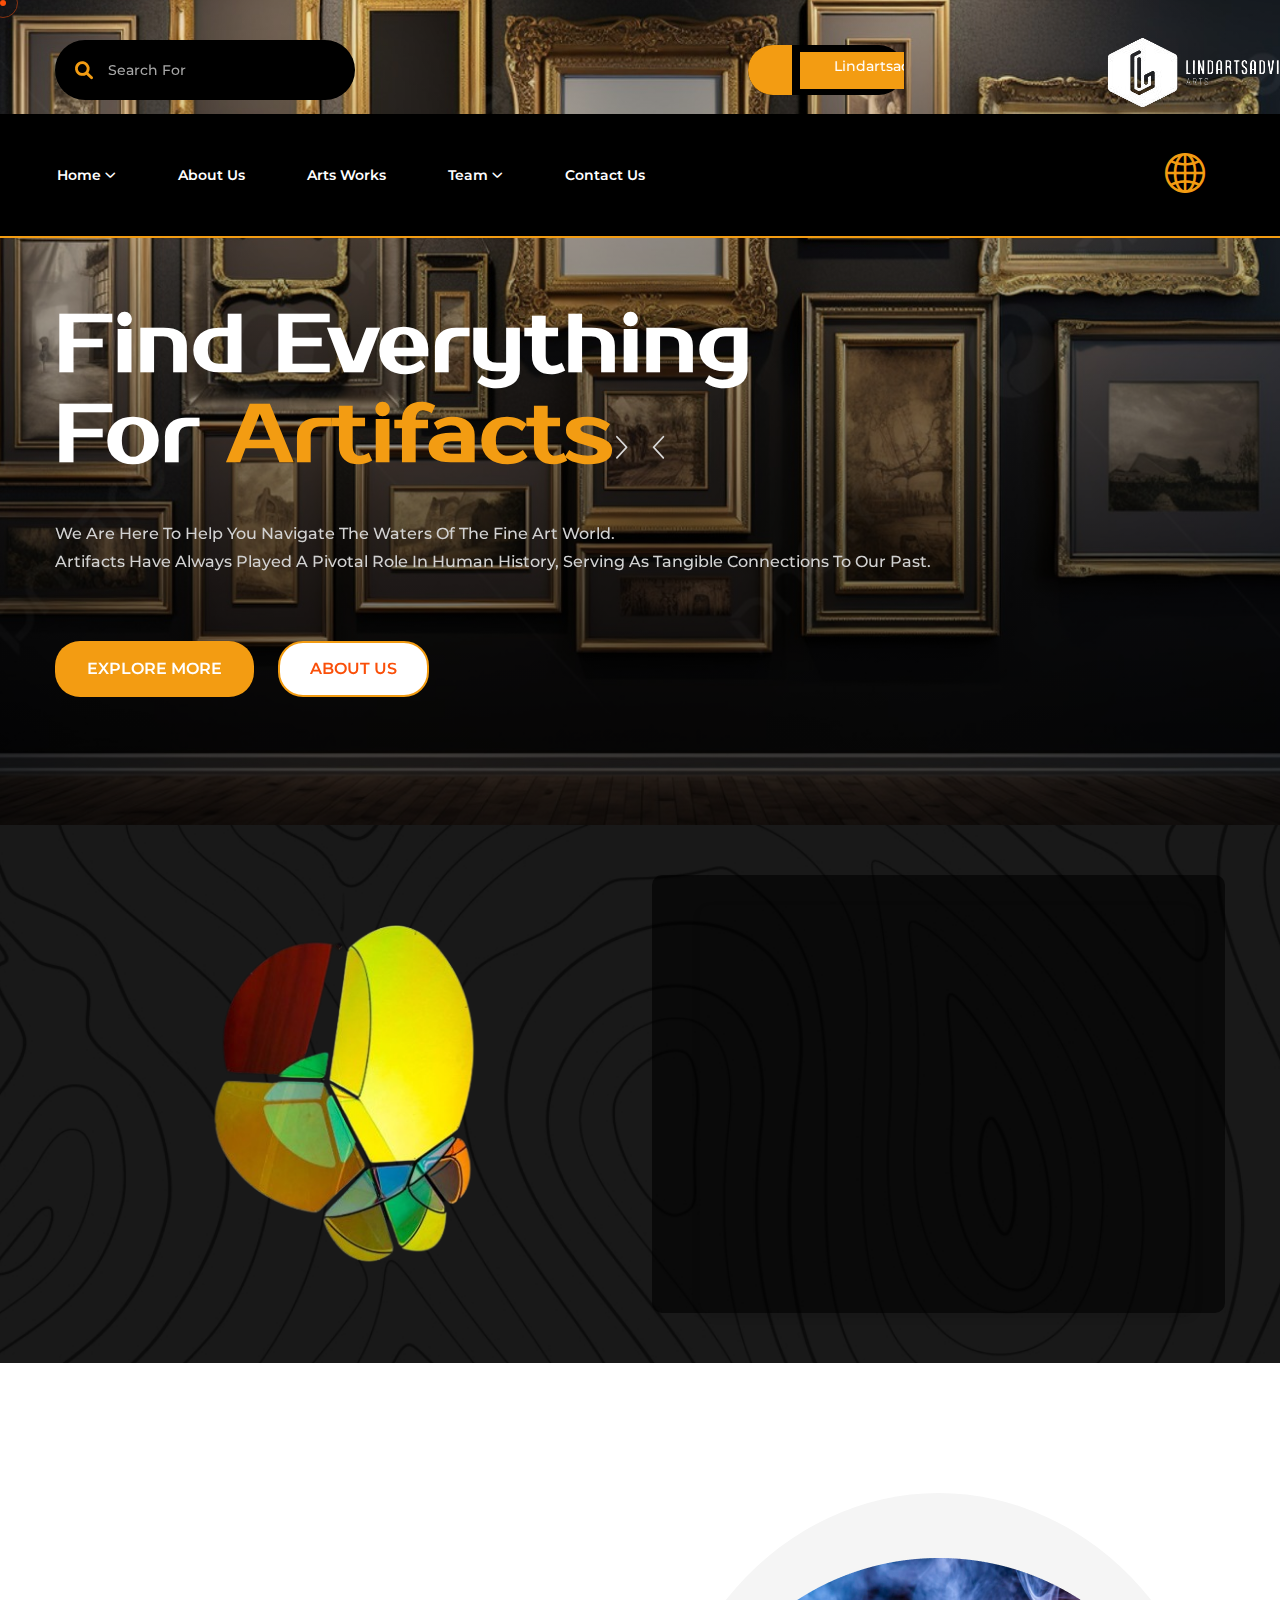
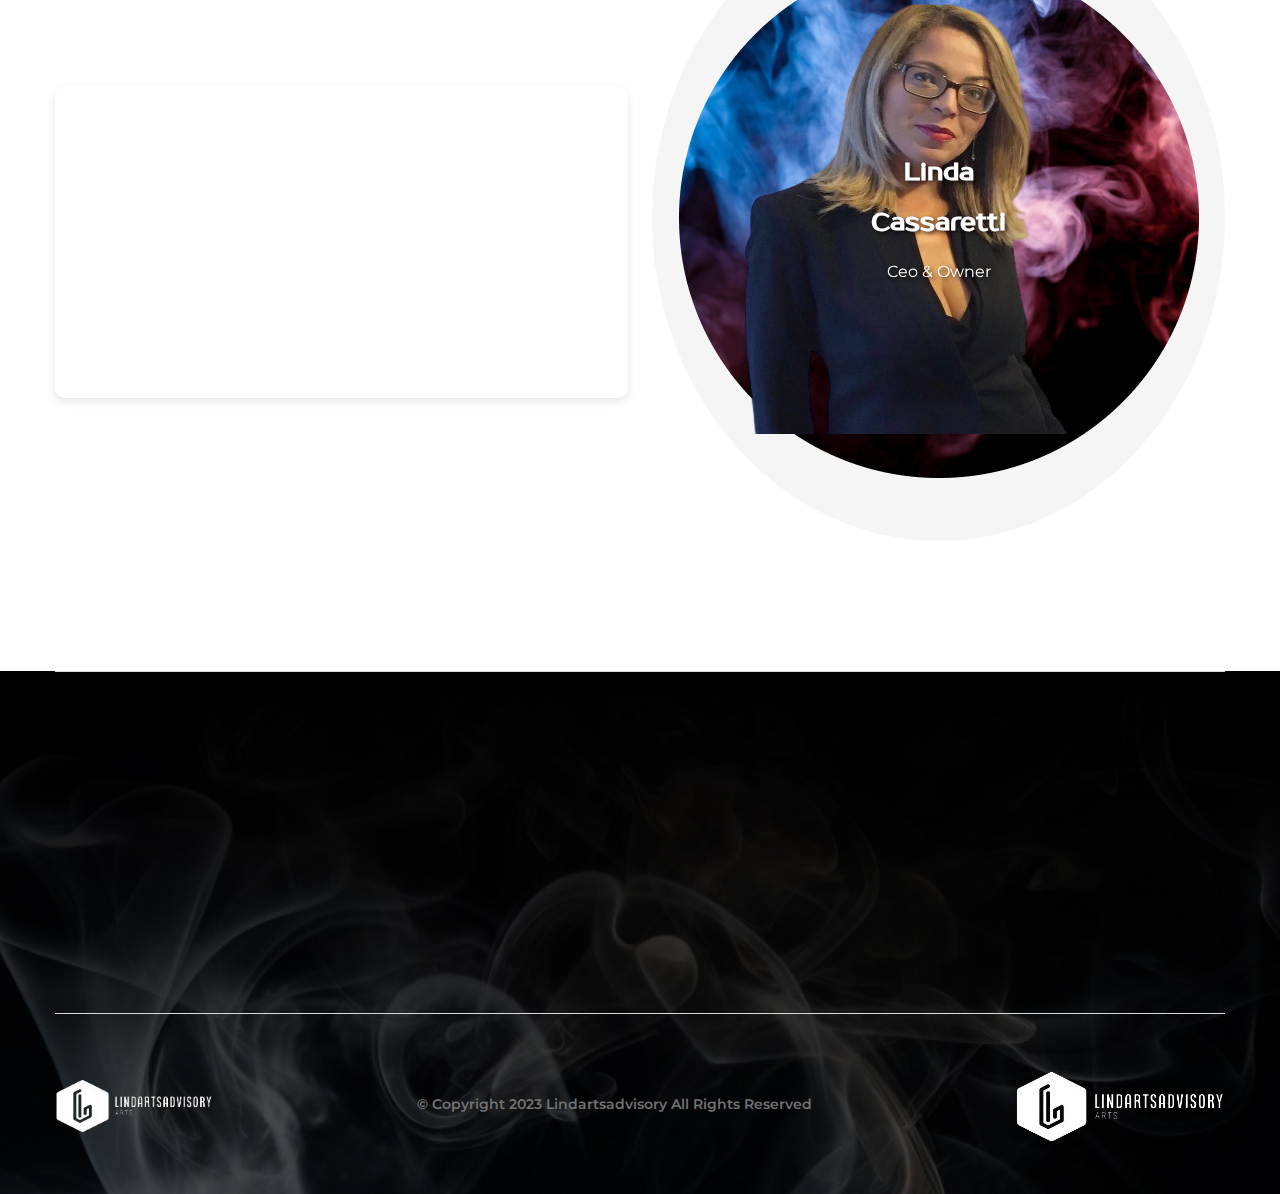
==== Aboutus.html @ 3177c92f "lexywebsite" ====
<!DOCTYPE html>
<html lang="en" data-theme="light">

<head>
    <meta charset="UTF-8">
    <meta http-equiv="X-UA-Compatible" content="IE=edge">
    <meta name="viewport" content="width=device-width, initial-scale=1.0">
    <title>Lindartsadvisory</title>
    <!-- Favicon img -->
    <link rel="shortcut icon" href="assets/images/logo/logome.png">
    <!-- Bootstarp min css -->
    <link rel="stylesheet" href="assets/css/bootstrap.min.css">
    <!-- All min css -->
    <link rel="stylesheet" href="assets/css/all.min.css">
    <!-- Swiper bundle min css -->
    <link rel="stylesheet" href="assets/css/swiper-bundle.min.css">
    <!-- Magnigic popup css -->
    <link rel="stylesheet" href="assets/css/magnific-popup.css">
    <!-- Animate css -->
    <link rel="stylesheet" href="assets/css/animate.css">
    <!-- Nice select css -->
    <link rel="stylesheet" href="assets/css/nice-select.css">
    <!-- Style css -->
    <link rel="stylesheet" href="assets/css/style.css">
    <link rel="stylesheet" href="styling.css">
    <link href="https://cdn.jsdelivr.net/npm/bootstrap-icons/font/bootstrap-icons.css" rel="stylesheet">
</head>

<body>
    <!-- Header area start here -->
    <div class="top__header black-area pt-30 pb-30">
        <div class="container">
            <div class="top__wrapper">
                <!-- <a href="index.html" class="main__logo">
                    <img src="assets/images/logo/logome.png" alt="logo__image">
                </a> -->
                <div class="search__wrp">
                    <input placeholder="Search for" aria-label="Search">
                    <button><i class="fa-solid fa-search" style="color: #f39c12;;"></i></button>
                </div>
                <div class="account__wrap">
                    <div class="account d-flex align-items-center">
                        <div class="user__icon" style="background-color: #f39c12;;" >
                            <!-- <a href="#0">
                                <i class="fa-regular fa-useStr"></i>
                            </a> -->
                        </div>
                        <a href="#0" class="acc__cont" style="background-color: #f39c12;;">
                            <span class="text-white">
                                <marquee behavior="" direction="left">
                                Lindartsadvisory
                            </marquee>
                            </span>
                        </a>
                    </div>
                    <div class="cart d-flex align-items-center">
                        <!-- <span class="cart__icon">
                            <i class="fa-regular fa-cart-shopping"></i>
                        </span>
                        <a href="#0" class="c__one">
                            <span class="text-white">
                                $0.00
                            </span>
                        </a>
                        <span class="one text-white">
                            0
                        </span> -->
                    </div>
                    <div class="flag__wrap">
                        <img src="assets/images/logo/logome.png" alt="">
                    </div>
                </div>
            </div>
        </div>
    </div>
    <header class="header-section black-area">
        <div class="container">
            <div class="header-wrapper">
                <div class="header-bar light-bar d-lg-none">
                    <span></span>
                    <span></span>
                    <span></span>
                </div>
                <ul class="main-menu">
                    <li>
                        <a href="index.html">Home <i class="fa-regular fa-angle-down"></i></a>
                        <!-- <ul class="sub-menu">
                            <li class="subtwohober">
                                <a href="index.html">
                                    Home One
                                </a>
                            </li>
                            <li class="subtwohober">
                                <a href="index-light.html">
                                    Home One Light
                                </a>
                            </li>
                            <li class="subtwohober">
                                <a href="index-2.html">
                                    Home Two
                                </a>
                            </li>
                            <li class="subtwohober">
                                <a href="index-2-light.html">
                                    Home Two Light
                                </a>
                            </li>
                        </ul> -->
                    </li>
                    <li>
                        <a href="Aboutus.html">About Us</a>
                    </li>
                    <li>
                        <a href="Artworks.html">Arts works</a>
                        <!-- <ul class="sub-menu">
                            <li class="subtwohober">
                                <a href="shop.html">s
                                    Shop Leftbar
                                </a>
                            </li>
                            <li class="subtwohober">
                                <a href="shop-2.html">
                                    Shop Rightbar
                                </a>
                            </li>
                            <li class="subtwohober">
                                <a href="shop-single.html">
                                    Shop Single
                                </a>
                            </li>
                            <li class="subtwohober">
                                <a href="cart.html">
                                    Cart Page
                                </a>
                            </li>
                            <li class="subtwohober">
                                <a href="checkout.html">
                                    Checkout Page
                                </a>
                            </li>
                            <li class="subtwohober">
                                <a href="register.html">
                                    Register
                                </a>
                            </li>
                            <li class="subtwohober">
                                <a href="login.html">
                                    Login
                                </a>
                            </li>
                            <li class="subtwohober">
                                <a href="error.html">
                                    404 Error
                                </a>
                            </li>
                        </ul> -->
                    </li>
                    <li>
                        <a href="Team.html">Team <i class="fa-regular fa-angle-down"></i></a>
                        <!-- <ul class="sub-menu">
                            <li class="subtwohober">
                                <a href="blog.html">
                                    Blog Stander
                                </a>
                            </li>
                            <li class="subtwohober">
                                <a href="blog-grid.html">
                                    Blog Grid
                                </a>
                            </li>
                            <li class="subtwohober">
                                <a href="blog-list.html">
                                    Blog List
                                </a>
                            </li>
                            <li class="subtwohober">
                                <a href="blog-single.html">
                                    Blog Single
                                </a>
                            </li>
                        </ul> -->
                    </li>
                    <li>
                        <a href="contact.html">Contact Us</a>
                    </li>
                </ul>
                <div class="shipping__item d-none d-sm-flex align-items-center">
                    <div class="menu__right d-flex align-items-center">
                        <div class="thumb">
                            <i class="bi bi-globe2"></i>
                        </div>
                        <div class="content">
                            <!-- <p class="text-white">
                                Picking up?
                            </p> -->
                            <div class="items ns-head">
                                <!-- <select class="form__select p-0">
                                    <option value="1">
                                        Select Store
                                    </option>
                                    <option value="2">
                                        Store One
                                    </option>
                                    <option value="3">
                                        Store Two
                                    </option>
                                    <option value="4">
                                        Store Three
                                    </option>
                                </select> -->
                            </div>
                        </div>
                    </div>
                    <!-- <div class="menu__right d-flex align-items-center">
                        <div class="thumb">
                            <img src="assets/images/flag/shipping.png" alt="image">
                        </div>
                        <div class="content">
                            <p>
                                Free Shipping <br> on order <strong>over $100</strong>
                            </p>
                        </div>
                    </div>
                </div> -->
            </div>
        </div>
    </header>
    <!-- Header area end here -->

    <!-- Preloader area start -->
    <div class="loading">
        <span class="text-capitalize">L</span>
        <span>o</span>
        <span>a</span>
        <span>d</span>
        <span>i</span>
        <span>n</span>
        <span>g</span>
    </div>

    <div id="preloader">
    </div>
    <!-- Preloader area end -->

    <!-- Mouse cursor area start here -->
    <div class="mouse-cursor cursor-outer"></div>
    <div class="mouse-cursor cursor-inner"></div>
    <!-- Mouse cursor area end here -->

    <main>

        <!-- Banner area start here -->
        <section class="banner-two banner-two-light black-area">
            <div class="banner-two__shape-left d-none d-lg-block wow bounceInLeft" data-wow-duration="1s"
                data-wow-delay=".5s">
                <img src="" alt="shape">
            </div>
            <div class="banner-two__shape-right d-none d-lg-block wow bounceInRight" data-wow-duration="1s"
                data-wow-delay=".1s">
                <img class="sway_Y__animation " src="" alt="shape">
            </div>
            <div class="swiper banner-two__slider">
                <div class="swiper-wrapper">
                    <div class="swiper-slide">
                        <div class="slide-bg" data-background="assets/images/banner/lexy3.jpg"></div>
                        <div class="container">
                            <div class="banner-two__content">
                                <h1 data-animation="fadeInUp" data-delay="1.3s">Find everything <br>
                                    for <span class="primary-color" style="color: #f39c12;;">Artifacts</span></h1>
                                <p class="mt-40" data-animation="fadeInUp" data-delay="1.5s">We are here to help you navigate the waters of the fine art world. <br> Artifacts have always played a pivotal role in human history, serving as tangible connections to our past.</p>
                                <div class="banner-two__info mt-30" data-animation="fadeInUp" data-delay="1.7s">
                                    <!-- <span class="mb-10">Starting Price</span>
                                    <h3>$99.00</h3> -->
                                </div>
                                <div class="btn-wrp mt-65">
                                    <a href="index.html" class="btn-one" data-animation="fadeInUp"
                                        data-delay="1.8s" style="background-color: #f39c12;;"><span>Explore more</span></a>
                                    <a class="btn-one-light ml-20" href="Aboutus.html" data-animation="fadeInUp"
                                        data-delay="1.9s"><span>About us</span></a>
                                </div>
                            </div>
                        </div>
                    </div>
                    <div class="swiper-slide">
                        <div class="slide-bg" data-background="assets/images/banner/lexy6.jpg"></div>
                        <div class="container">
                            <div class="banner-two__content">
                                <h1 data-animation="fadeInUp" data-delay="1.3s">Find everything <br>
                                    for <span class="primary-color" style="color: #f39c12;;">Artifacts</span></h1>
                                <p class="mt-40" data-animation="fadeInUp" data-delay="1.5s">At Artifacts Arts Advisory, we believe that every artifact has a story to tell. Whether it’s a shard of pottery from a long-lost civilization,  <br> a piece of intricate jewelry from a royal dynasty, or a weathered manuscript from a bygone era, each item is a testament to human ingenuity and creativity.</p>
                                <div class="banner-two__info mt-30" data-animation="fadeInUp" data-delay="1.7s">
                                    <!-- <span class="mb-10">Starting Price</span>
                                    <h3>$99.00</h3> -->
                                </div>
                                <div class="btn-wrp mt-65">
                                    <a href="index.html" class="btn-one" data-animation="fadeInUp"
                                        data-delay="1.8s" style="background-color: #f39c12;;"><span>Explore more</span></a>
                                    <a class="btn-one-light ml-20" href="Aboutus.html" data-animation="fadeInUp"
                                        data-delay="1.9s"><span>About us</span></a>
                                </div>
                            </div>
                        </div>
                    </div>
                    <div class="swiper-slide">
                        <div class="slide-bg" data-background="assets/images/banner/lexy4.jpg"></div>
                        <div class="container">
                            <div class="banner-two__content">
                                <h1 data-animation="fadeInUp" data-delay="1.3s">Find everything <br>
                                    for <span class="primary-color" style="color: #f39c12;;">Artifacts</span></h1>
                                <p class="mt-40" data-animation="fadeInUp" data-delay="1.5s">Artifacts Arts Advisory invites you to join us on a journey through time. Whether you’re a seasoned collector, an academic,<br> or simply someone with a passion for history, we offer a unique opportunity to explore the rich tapestry of human heritage.</p>
                                <div class="banner-two__info mt-30" data-animation="fadeInUp" data-delay="1.7s">
                                    <!-- <span class="mb-10">Starting Price</span>
                                    <h3>$99.00</h3> -->
                                </div>
                                <div class="btn-wrp mt-65">
                                    <a href="index.html" class="btn-one" data-animation="fadeInUp"
                                        data-delay="1.8s" style="background-color: #f39c12;;"><span>Explore more</span></a>
                                    <a class="btn-one-light ml-20" href="Aboutus.html" data-animation="fadeInUp"
                                        data-delay="1.9s"><span>About us</span></a>
                                </div>
                            </div>
                        </div>
                    </div>
                </div>
            </div>
            <div class="banner-two__arry-btn">
                <button class="arry-prev mb-15 banner-two__arry-prev"><i
                        class="fa-light text-white fa-chevron-left"></i></button>
                <button class="arry-next active banner-two__arry-next"><i
                        class="fa-light text-white fa-chevron-right"></i></button>
            </div>
        </section>

        <!-- Discount area start here -->
        <section class="discount-area bg-image black-area" data-background="assets/images/bg/discount-bg2.jpg">
            <div class="container">
                <div class="row align-items-center">
                    <div class="col-lg-6">
                        <div class="image mb-5 mb-lg-0"><img src="assets/images/discount/discountimage1.png"
                                alt="image"></div>
                    </div>
                    <div class="col-lg-6">
                        <div class="discount__item ps-0 pb-5 pb-lg-0 ps-lg-5">
                            <div class="section-header">
                                <div class="section-title-icon wow fadeInUp" data-wow-delay=".1s">
                                    <!-- <i class="bi bi-asterisk"></i> -->
                                    <h2 class="text-white">About us</h2>
                                </div>
                                <p class="mt-30 mb-55 wow fadeInUp text-white lightPara-color" data-wow-delay=".2s">Linda Arts Advisory stands at the forefront of artifact preservation and art consultancy, offering a window into the rich tapestry of human history. Through dedication to authenticity, education, and community engagement,
                                    <br>
                                    we ensure that the stories encapsulated in artifacts continue to inspire and educate. Engaging with Linda Arts Advisory means embarking on a journey through time.
                                </p>
                                <!-- <a class="btn-one wow fadeInUp" data-wow-delay=".3s" href="shop.html"><span>Shop
                                        Now</span></a> -->
                                <a class="off-btn wow fadeInUp text-white" data-wow-delay=".4s" href="Aboutus.html">GET <span
                                        class="primary-color" style="color: #f39c12;">Familiar
                                        With</span> Lindartsadvisory</a>
                            </div>
                        </div>
                    </div>
                </div>
            </div>
        </section>
        <!-- Discount area end here -->

        <!-- Get now area start here -->
        <section class="get-now-area pt-130 pb-130">
            <div class="container">
                <div class="row align-items-center">
                    <div class="col-xl-6">
                        <!-- <h4 class="mb-30 wow fadeInUp" data-wow-delay=".1s"><img src="assets/images/icon/fire.svg"
                                alt="icon">
                            GET <span class="primary-color">25% OFF</span> NOW</h4> -->
                        <div class="section-header d-flex align-items-center wow fadeInUp" data-wow-delay=".2s">
                            <i class="bi bi-asterisk"></i>
                            <h2>Meet the team</h2>
                        </div>
                        <div class="get-now__content">
                            <div class="get-info py-4 wow fadeInUp" data-wow-delay=".2s">
                                <!-- <del>$99.00</del> <span>$49.00</span> -->
                            </div>
                            <p class="fw-600 wow fadeInUp" data-wow-delay=".3s">Lindartsadvisory provides expert guidance on acquiring and managing collections of artifacts. They help collectors build meaningful collections that reflect their interests and passions while ensuring that each piece is authentic and well-preserved.</p>
                            <ul class="pt-30 pb-30 bor-bottom wow fadeInUp" data-wow-delay=".3s">
                                <!-- <li>100% Natural</li>
                                <li>Coupon $61.99, Code: W2</li>
                                <li>30 Day Refund</li> -->
                            </ul>
                            <div class="time-up d-flex flex-wrap align-items-center gap-5 mt-30 wow fadeInUp"
                                data-wow-delay=".4s">
                                <div class="info">
                                    <h4>Get Familiar !</h4>
                                    <span>with us :</span>
                                </div>
                                <div class="d-flex gap-2 align-items-center">
                                    <!-- <div class="get-time">
                                        <h3 id="day">00</h3>
                                        <span>Day</span>
                                    </div>
                                    <div class="get-time">
                                        <h3 id="hour">00</h3>
                                        <span>Hr</span>
                                    </div>
                                    <div class="get-time">
                                        <h3 id="min">00</h3>
                                        <span>Min</span>
                                    </div> -->
                                    <!-- <div class="get-time">
                                        <h3 id="sec">Excellent Arts</h3>
                                        <span>Sec</span>
                                    </div> -->
                                </div>
                            </div>
                        </div>
                    </div>
                    <div class="col-xl-6">
                        <div class="get-now__image mt-5 mt-xl-0">
                            <div class="get-bg-image">
                                <img src="assets/images/shop/get-bg.png" alt="image">
                            </div>
                            <div class="swiper get__slider">
                                <div class="swiper-wrapper">
                                    <div class="swiper-slide">
                                        <div class="image">
                                            <img src="assets/images/shop/team4.png" alt="image">
                                            <div class="text-overlay">
                                                <h2 style="color: white;">Linda Cassaretti</h2>
                                                <p>Ceo & Owner</p>
                                            </div>
                                        </div>
                                    </div>
                                    <div class="swiper-slide">
                                        <div class="image">
                                            <img src="assets/images/shop/team2.png" alt="image">
                                            <div class="text-overlay">
                                                <h2 style="color: white;">Casie Lori</h2>
                                                <p>Director of Arts.</p>
                                            </div>
                                        </div>
                                    </div>
                                    <div class="swiper-slide">
                                        <div class="image">
                                            <img src="assets/images/shop/team3.png" alt="image">
                                            <div class="text-overlay">
                                                <h2 style="color: white;">WILLIAM ROBERT</h2>
                                                <p>Art Exhibition Coordinator.</p>
                                            </div>
                                        </div>
                                    </div>
                                    <!-- New Slide 1 -->
                                    <div class="swiper-slide">
                                        <div class="image">
                                            <img src="assets/images/shop/team1.png" alt="image">
                                            <div class="text-overlay">
                                                <h2 style="color: white;">Emily Johnson</h2>
                                                <p>Curator.</p>
                                            </div>
                                        </div>
                                    </div>
                                </div>
                            </div>
                        </div>
                    </div>
                    
     
                            <button class="get-now-arry get-now__arry-left">
                                <i class="fa-light fa-chevron-left"></i>
                            </button>
                            <button class="get-now-arry get-now__arry-right text-warning">
                                <i class="fa-light fa-chevron-right"></i>
                            </button>
                        </div>
                    </div>
                </div>
            </div>
        </section>
        <!-- Get now area end here -->



  
    </main>

    <!-- Footer area start here -->
    <footer class="footer-area black-area bg-image" data-background="assets/images/footer/footer-bg.jpg">
        <div class="container">
            <div class="footer__wrp pt-65 pb-65 bor-top bor-bottom">
                <div class="row g-4">
                    <div class="col-xl-3 col-lg-6 col-md-6 wow fadeInUp" data-wow-duration="1.1s" data-wow-delay=".1s">
                        <div class="footer__item">
                            <h4 class="footer-title">Lindartsadvisory</h4>
                            <ul>
                                <li><a href="index.html"><span></span>Home</a></li>
                                <li><a href="Aboutus.html"><span></span>About Us</a></li>
                                <li><a href="Artworks.html"><span></span>Art works</a></li>
                                <li><a href="Team.html"><span></span>Team</a></li>
                                <li><a href="contact.html"><span></span>Contact</a></li>
                            </ul>
                        </div>
                    </div>
                    <div class="col-xl-3 col-lg-6 col-md-6 wow fadeInUp" data-wow-duration="1.2s" data-wow-delay=".2s">
                        <div class="footer__item">
                            <h4 class="footer-title">Get to Know Us</h4>
                            <ul>
                                <li><a href="Aboutus.html"><span></span>About Us</a></li>
                                <!-- <li><a href="blog-grid.html"><span></span>News & Blog</a></li>
                                <li><a href="error.html"><span></span>Careers</a></li> -->
                                <li><a href="Team.html"><span></span>Team</a></li>
                                <li><a href="contact.html"><span></span>Contact Us</a></li>
                            </ul>
                        </div>
                    </div>
                    <div class="col-xl-3 col-lg-6 col-md-6 wow fadeInUp" data-wow-duration="1.3s" data-wow-delay=".3s">
                        <div class="footer__item">
                            <h4 class="footer-title">Arts works</h4>
                            <ul>
                                <!-- <li><a href="shop.html"><span></span>E-Cigarettes</a></li> -->
                                <li><a href="Artworks.html"><span></span>Gallery</a></li>
                                <!-- <li><a href="shop.html"><span></span>Pod Systems</a></li>
                                <li><a href="shop.html"><span></span>Disposable Vapes</a></li>
                                <li><a href="shop.html"><span></span>Nicotine Salt Devices</a></li> -->
                            </ul>
                        </div>
                    </div>
                    <div class="col-xl-3 col-lg-6 col-md-6 wow fadeInUp" data-wow-duration="1.4s" data-wow-delay=".4s">
                        <div class="footer__item newsletter">
                            <h4 class="footer-title">Newsletter</h4>
                            <div class="subscribe">
                                <input type="email" placeholder="Your Email">
                                <button style="background-color:  #f39c12;;"><i class="fa-solid fa-paper-plane"></i></button>
                            </div>
                            <div class="social-icon mt-40">
                                <!-- <a href="#0"><i class="fa-brands fa-facebook-f"></i></a>
                                <a href="#0"><i class="fa-brands fa-twitter"></i></a>
                                <a href="#0"><i class="fa-brands fa-linkedin-in"></i></a>
                                <a href="#0"><i class="fa-brands fa-youtube"></i></a> -->
                            </div>
                        </div>
                    </div>
                </div>
            </div>
            <div class="footer__copy-text pt-50 pb-50">
                <a href="index.html" class="logo d-block">
                    <img src="assets/images/logo/logome.png" alt="logo">
                </a>
                <p>&copy; Copyright 2023 <a href="#0" class="primary-hover">Lindartsadvisory</a> All Rights Reserved</p>
                <a href="#0" class="payment d-block image">
                    <img src="assets/images/logo/logome.png" alt="icon">
                </a>
            </div>
        </div>
    </footer>
    <!-- Footer area end here -->

    <!-- Back to top area start here -->
    <div class="scroll-up">
        <svg class="scroll-circle svg-content" width="100%" height="100%" viewBox="-1 -1 102 102">
            <path d="M50,1 a49,49 0 0,1 0,98 a49,49 0 0,1 0,-98" />
        </svg>
    </div>
    <!-- Back to top area end here -->

    <!-- Jquery 3. 7. 1 Min Js -->
    <script src="assets/js/jquery-3.7.1.min.js"></script>
    <!-- Bootstrap min Js -->
    <script src="assets/js/bootstrap.min.js"></script>
    <!-- Swiper bundle min Js -->
    <script src="assets/js/swiper-bundle.min.js"></script>
    <!-- Counterup min Js -->
    <script src="assets/js/jquery.counterup.min.js"></script>
    <!-- Wow min Js -->
    <script src="assets/js/wow.min.js"></script>
    <!-- Magnific popup min Js -->
    <script src="assets/js/magnific-popup.min.js"></script>
    <!-- Nice select min Js -->
    <script src="assets/js/nice-select.min.js"></script>
    <!-- Pace min Js -->
    <script src="assets/js/pace.min.js"></script>
    <!-- Isotope pkgd min Js -->
    <script src="assets/js/isotope.pkgd.min.js"></script>
    <!-- Waypoints Js -->
    <script src="assets/js/jquery.waypoints.js"></script>
    <!-- Script Js -->
    <script src="assets/js/script.js"></script>
    <script src="https://cdn.jsdelivr.net/npm/bootstrap@5.2.0/dist/js/bootstrap.min.js"></script>
</body>



</html>
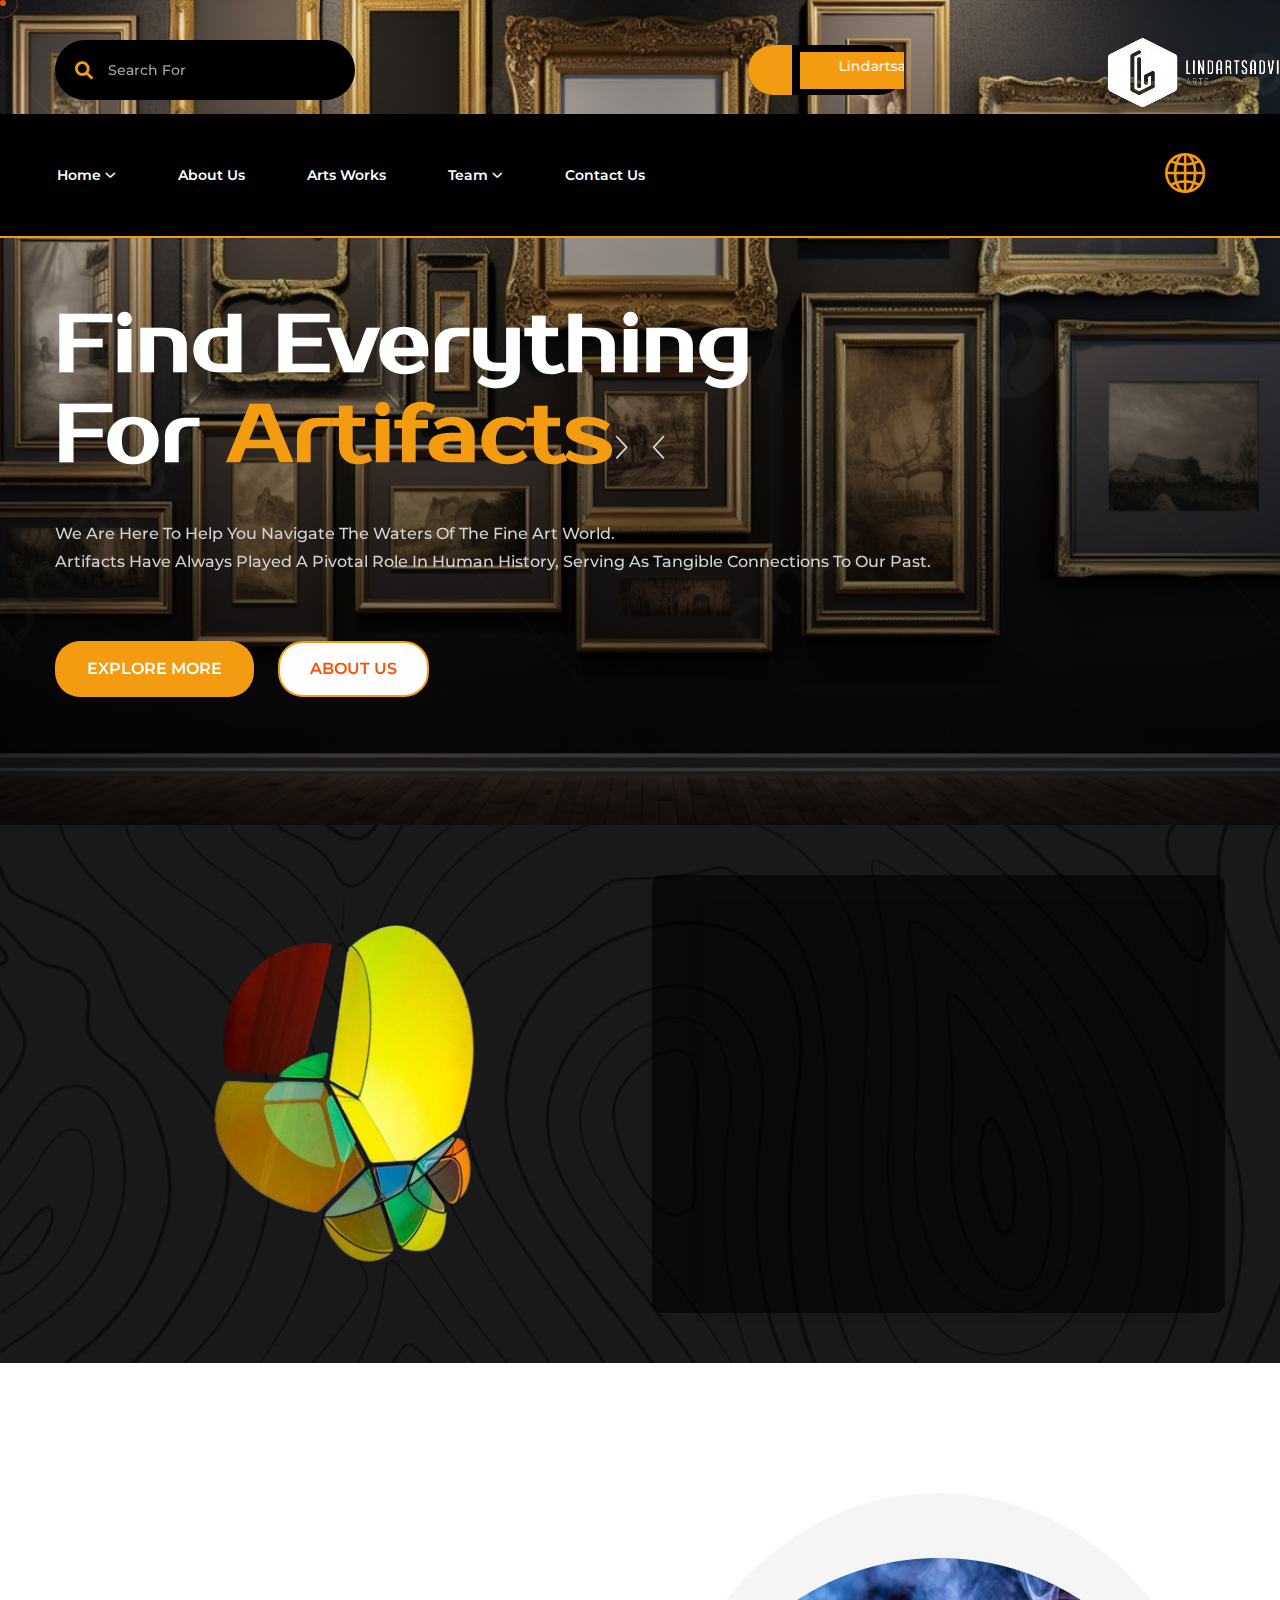
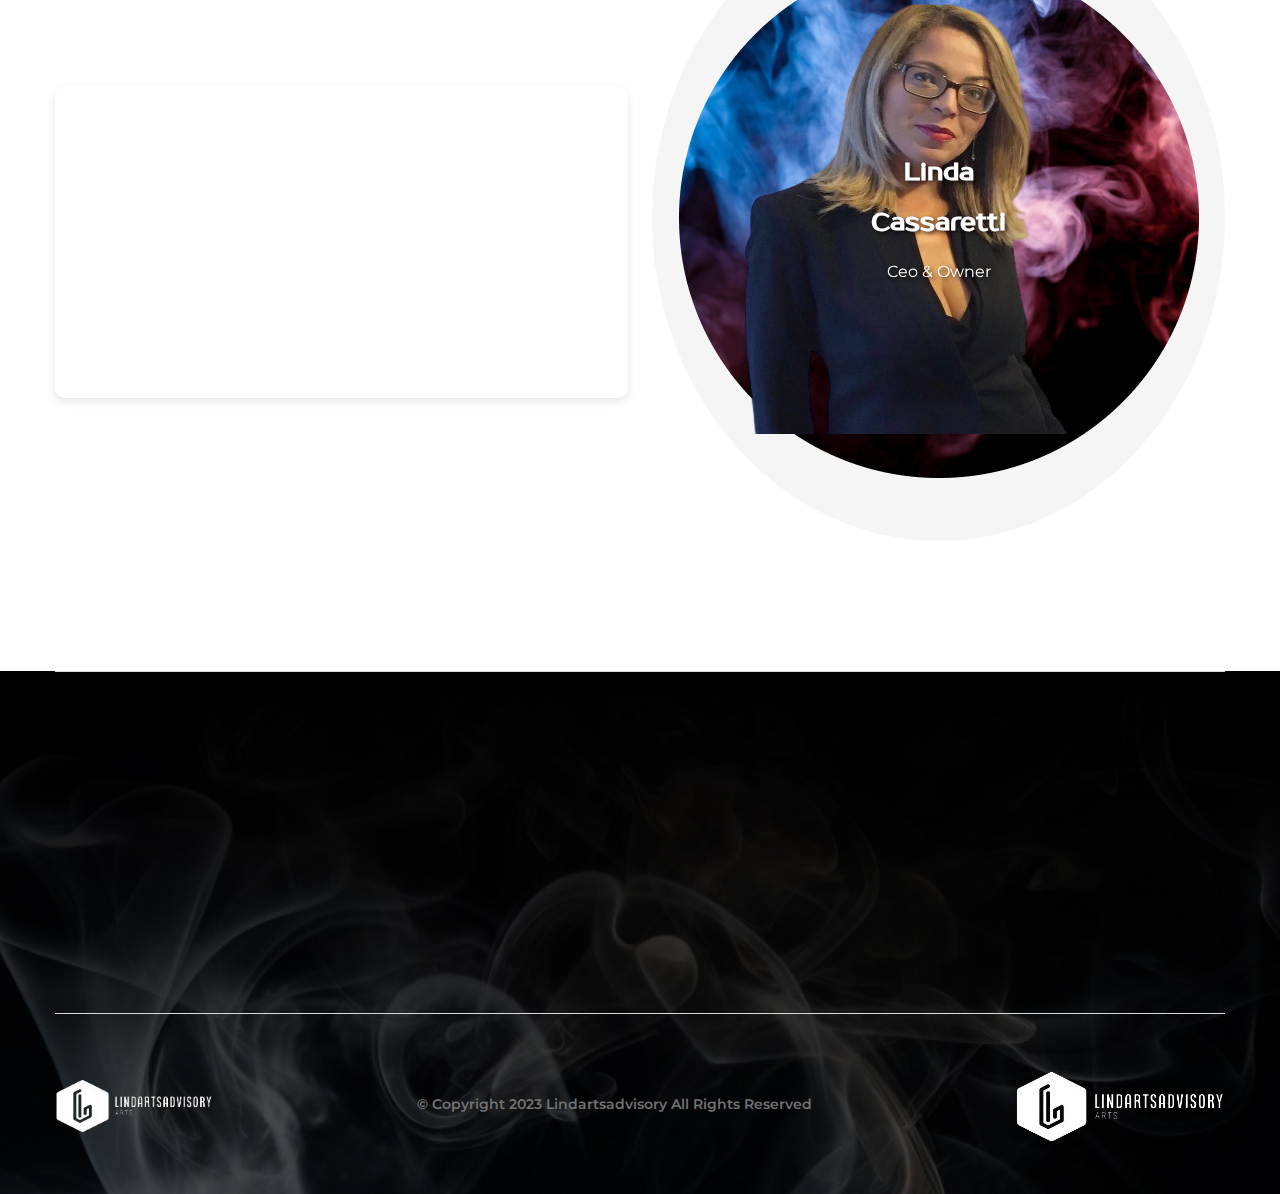
==== commit 5498fe00: "tab logo" ====
--- a/Aboutus.html
+++ b/Aboutus.html
@@ -7,7 +7,7 @@
     <meta name="viewport" content="width=device-width, initial-scale=1.0">
     <title>Lindartsadvisory</title>
     <!-- Favicon img -->
-    <link rel="shortcut icon" href="assets/images/logo/logome.png">
+    <link rel="shortcut icon" href="assets/images/logo/meme.JPG">
     <!-- Bootstarp min css -->
     <link rel="stylesheet" href="assets/css/bootstrap.min.css">
     <!-- All min css -->
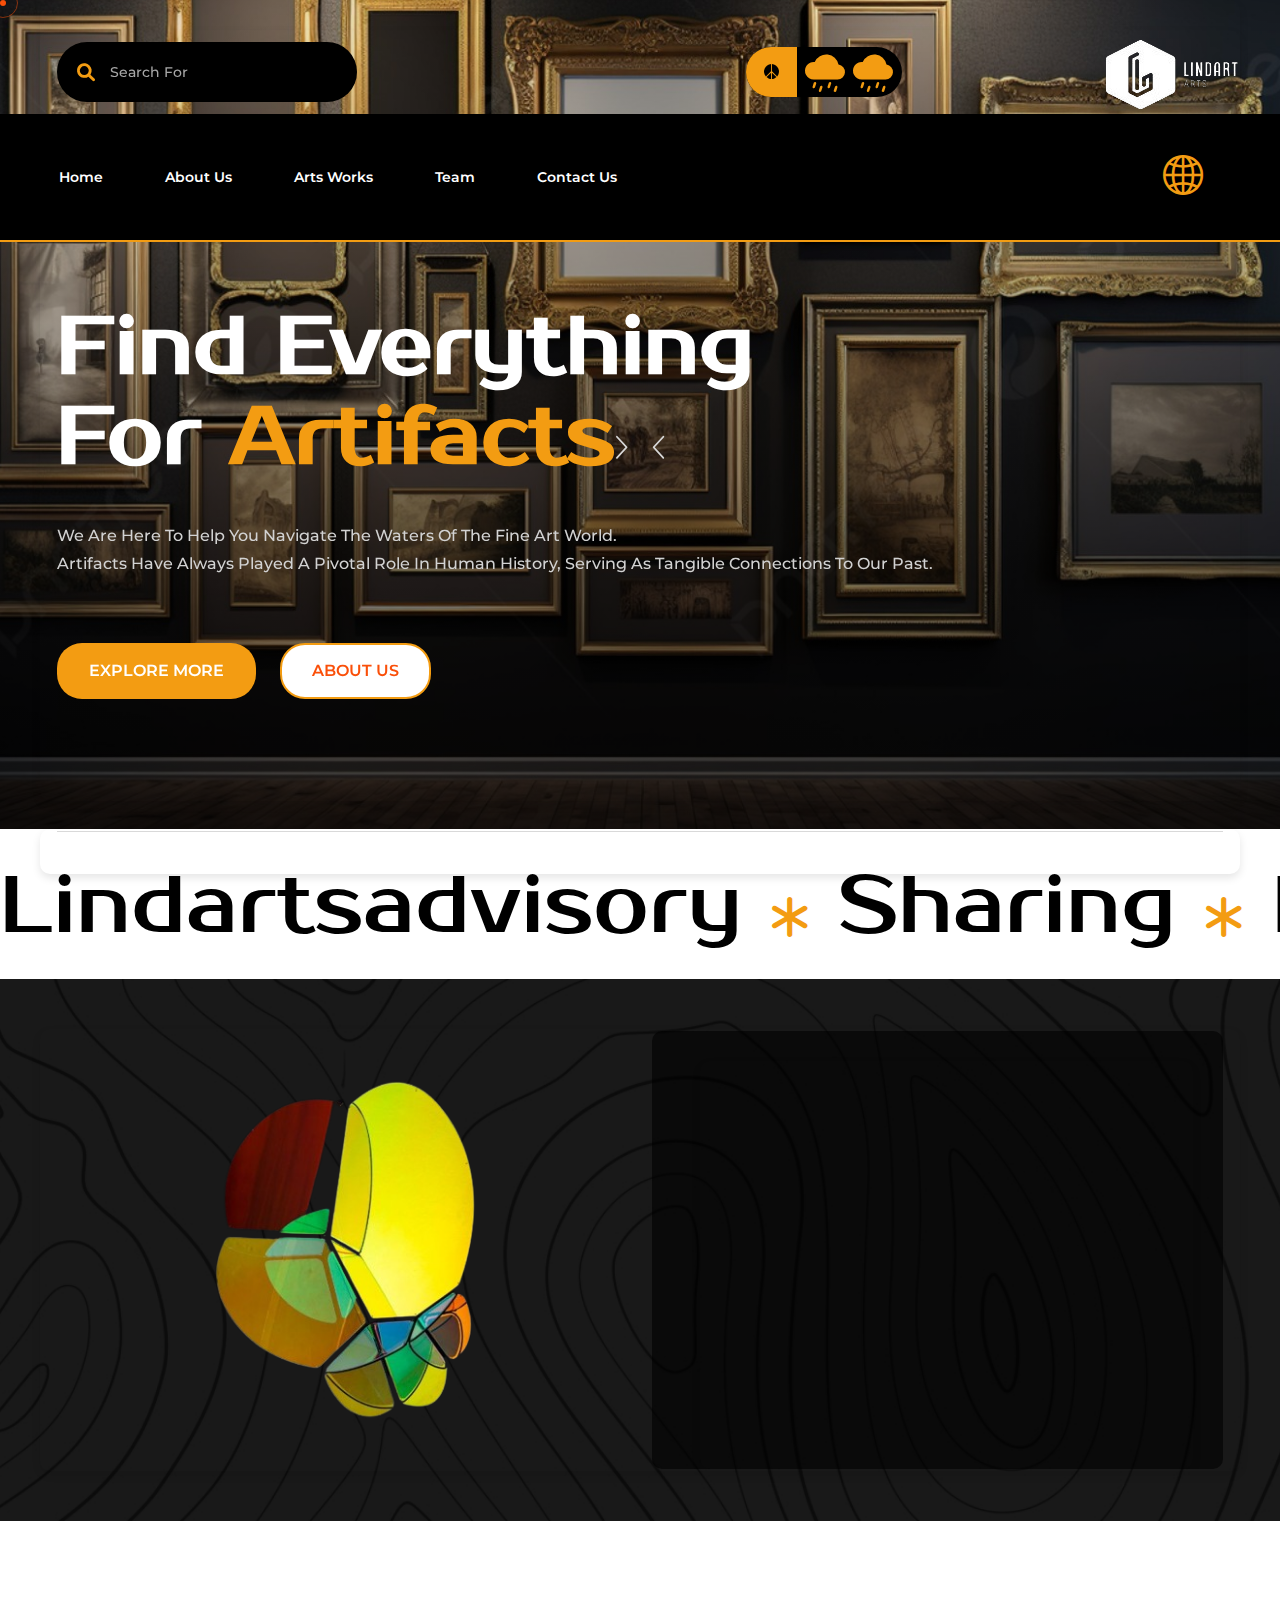
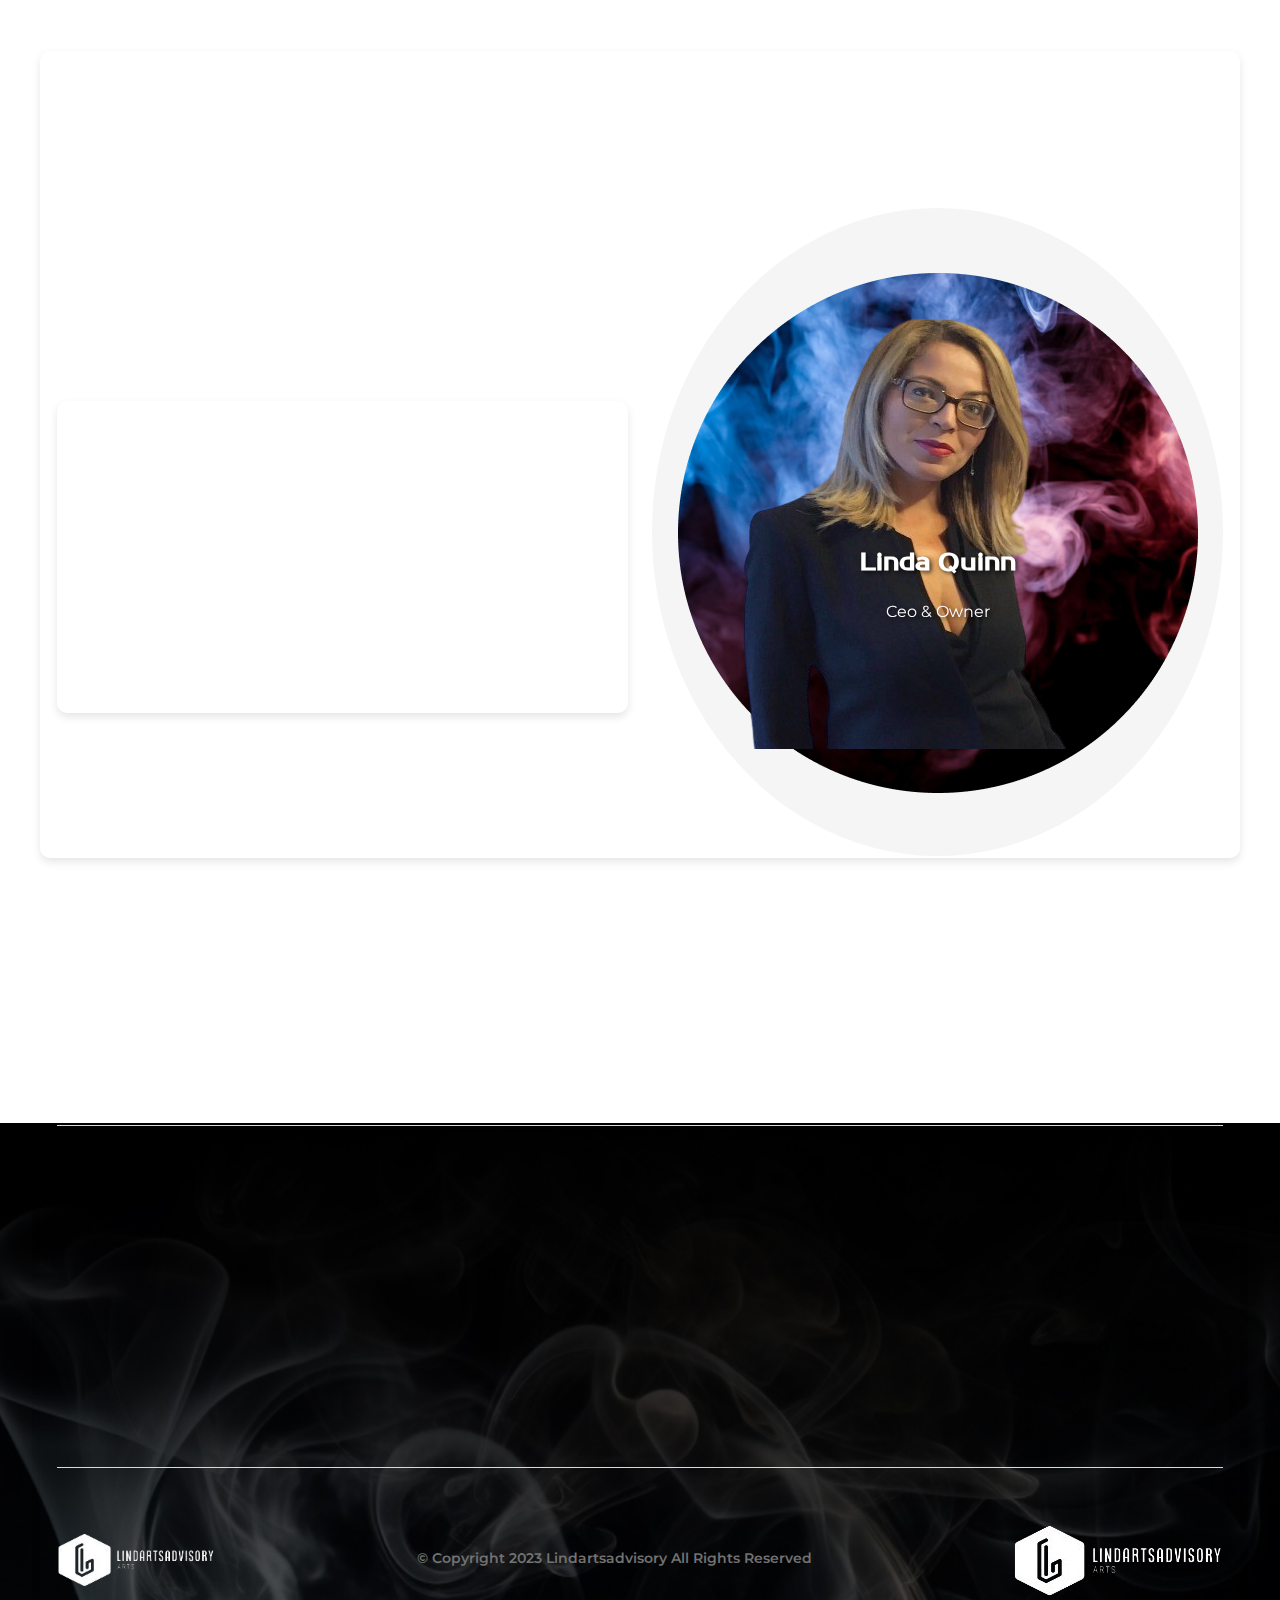
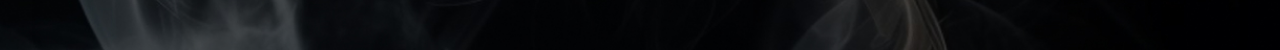
==== commit b0d06c00: "lexywebsite" ====
--- a/Aboutus.html
+++ b/Aboutus.html
@@ -1,5 +1,7 @@
 <!DOCTYPE html>
 <html lang="en" data-theme="light">
+
+
 
 <head>
     <meta charset="UTF-8">
@@ -41,17 +43,12 @@
                 <div class="account__wrap">
                     <div class="account d-flex align-items-center">
                         <div class="user__icon" style="background-color: #f39c12;;" >
-                            <!-- <a href="#0">
-                                <i class="fa-regular fa-useStr"></i>
-                            </a> -->
-                        </div>
-                        <a href="#0" class="acc__cont" style="background-color: #f39c12;;">
-                            <span class="text-white">
-                                <marquee behavior="" direction="left">
-                                Lindartsadvisory
-                            </marquee>
-                            </span>
-                        </a>
+                            <a href="#0">
+                                <i class="bi bi-peace-fill large-icon"></i>
+
+                            </a>
+                        </div>
+                        <i class="bi bi-cloud-drizzle-fill"></i><i class="bi bi-cloud-drizzle-fill"></i>
                     </div>
                     <div class="cart d-flex align-items-center">
                         <!-- <span class="cart__icon">
@@ -83,7 +80,7 @@
                 </div>
                 <ul class="main-menu">
                     <li>
-                        <a href="index.html">Home <i class="fa-regular fa-angle-down"></i></a>
+                        <a href="index.html">Home </a>
                         <!-- <ul class="sub-menu">
                             <li class="subtwohober">
                                 <a href="index.html">
@@ -156,7 +153,7 @@
                         </ul> -->
                     </li>
                     <li>
-                        <a href="Team.html">Team <i class="fa-regular fa-angle-down"></i></a>
+                        <a href="Team.html">Team</a>
                         <!-- <ul class="sub-menu">
                             <li class="subtwohober">
                                 <a href="blog.html">
@@ -226,22 +223,6 @@
         </div>
     </header>
     <!-- Header area end here -->
-
-    <!-- Preloader area start -->
-    <div class="loading">
-        <span class="text-capitalize">L</span>
-        <span>o</span>
-        <span>a</span>
-        <span>d</span>
-        <span>i</span>
-        <span>n</span>
-        <span>g</span>
-    </div>
-
-    <div id="preloader">
-    </div>
-    <!-- Preloader area end -->
-
     <!-- Mouse cursor area start here -->
     <div class="mouse-cursor cursor-outer"></div>
     <div class="mouse-cursor cursor-inner"></div>
@@ -330,150 +311,185 @@
                         class="fa-light text-white fa-chevron-right"></i></button>
             </div>
         </section>
-
-        <!-- Discount area start here -->
-        <section class="discount-area bg-image black-area" data-background="assets/images/bg/discount-bg2.jpg">
-            <div class="container">
-                <div class="row align-items-center">
-                    <div class="col-lg-6">
-                        <div class="image mb-5 mb-lg-0"><img src="assets/images/discount/discountimage1.png"
-                                alt="image"></div>
-                    </div>
-                    <div class="col-lg-6">
-                        <div class="discount__item ps-0 pb-5 pb-lg-0 ps-lg-5">
-                            <div class="section-header">
-                                <div class="section-title-icon wow fadeInUp" data-wow-delay=".1s">
-                                    <!-- <i class="bi bi-asterisk"></i> -->
-                                    <h2 class="text-white">About us</h2>
-                                </div>
-                                <p class="mt-30 mb-55 wow fadeInUp text-white lightPara-color" data-wow-delay=".2s">Linda Arts Advisory stands at the forefront of artifact preservation and art consultancy, offering a window into the rich tapestry of human history. Through dedication to authenticity, education, and community engagement,
-                                    <br>
-                                    we ensure that the stories encapsulated in artifacts continue to inspire and educate. Engaging with Linda Arts Advisory means embarking on a journey through time.
-                                </p>
-                                <!-- <a class="btn-one wow fadeInUp" data-wow-delay=".3s" href="shop.html"><span>Shop
-                                        Now</span></a> -->
-                                <a class="off-btn wow fadeInUp text-white" data-wow-delay=".4s" href="Aboutus.html">GET <span
-                                        class="primary-color" style="color: #f39c12;">Familiar
-                                        With</span> Lindartsadvisory</a>
-                            </div>
-                        </div>
-                    </div>
-                </div>
-            </div>
-        </section>
-        <!-- Discount area end here -->
-
-        <!-- Get now area start here -->
-        <section class="get-now-area pt-130 pb-130">
-            <div class="container">
-                <div class="row align-items-center">
-                    <div class="col-xl-6">
-                        <!-- <h4 class="mb-30 wow fadeInUp" data-wow-delay=".1s"><img src="assets/images/icon/fire.svg"
-                                alt="icon">
-                            GET <span class="primary-color">25% OFF</span> NOW</h4> -->
-                        <div class="section-header d-flex align-items-center wow fadeInUp" data-wow-delay=".2s">
-                            <i class="bi bi-asterisk"></i>
-                            <h2>Meet the team</h2>
-                        </div>
-                        <div class="get-now__content">
-                            <div class="get-info py-4 wow fadeInUp" data-wow-delay=".2s">
-                                <!-- <del>$99.00</del> <span>$49.00</span> -->
-                            </div>
-                            <p class="fw-600 wow fadeInUp" data-wow-delay=".3s">Lindartsadvisory provides expert guidance on acquiring and managing collections of artifacts. They help collectors build meaningful collections that reflect their interests and passions while ensuring that each piece is authentic and well-preserved.</p>
-                            <ul class="pt-30 pb-30 bor-bottom wow fadeInUp" data-wow-delay=".3s">
-                                <!-- <li>100% Natural</li>
-                                <li>Coupon $61.99, Code: W2</li>
-                                <li>30 Day Refund</li> -->
-                            </ul>
-                            <div class="time-up d-flex flex-wrap align-items-center gap-5 mt-30 wow fadeInUp"
-                                data-wow-delay=".4s">
-                                <div class="info">
-                                    <h4>Get Familiar !</h4>
-                                    <span>with us :</span>
-                                </div>
-                                <div class="d-flex gap-2 align-items-center">
-                                    <!-- <div class="get-time">
-                                        <h3 id="day">00</h3>
-                                        <span>Day</span>
+        <!-- Banner area end here -->
+    
+                         <!-- Text slider area start here -->
+                         <div class="container">
+                            <div class="bor-top pb-40"></div>
+                        </div>
+                        <div class="marquee-wrapper text-slider">
+                            <div class="marquee-inner to-left">
+                                <ul class="marqee-list d-flex">
+                                    <li class="marquee-item">
+                                        Lindartsadvisory <i class="bi bi-asterisk"></i> <span>sharing</span>
+                                        <i class="bi bi-asterisk"></i>
+                                        historical <i class="bi bi-asterisk"></i> <span>artifacts</span>
+                                        <i class="bi bi-asterisk"></i>
+                                        Lindartsadvisory <i class="bi bi-asterisk"></i> 
+                                        <i class="bi bi-asterisk"></i>
+                                        sharing <i class="bi bi-asterisk"></i> <span>artifacts</span>
+                                    </li>
+                                </ul>
+                            </div>
+                        </div>
+        
+    
+    <!-- Get now area end here -->
+
+            <!-- Discount area start here -->
+            <section class="discount-area bg-image black-area" data-background="assets/images/bg/discount-bg2.jpg">
+                <div class="container">
+                    <div class="row align-items-center">
+                        <div class="col-lg-6">
+                            <div class="image mb-5 mb-lg-0"><img src="assets/images/discount/discountimage1.png"
+                                    alt="image"></div>
+                        </div>
+                        <div class="col-lg-6">
+                            <div class="discount__item ps-0 pb-5 pb-lg-0 ps-lg-5">
+                                <div class="section-header">
+                                    <div class="section-title-icon wow fadeInUp" data-wow-delay=".1s">
+                                        <!-- <i class="bi bi-asterisk"></i> -->
+                                        <h2 class="text-white">About us</h2>
                                     </div>
-                                    <div class="get-time">
-                                        <h3 id="hour">00</h3>
-                                        <span>Hr</span>
-                                    </div>
-                                    <div class="get-time">
-                                        <h3 id="min">00</h3>
-                                        <span>Min</span>
-                                    </div> -->
-                                    <!-- <div class="get-time">
-                                        <h3 id="sec">Excellent Arts</h3>
-                                        <span>Sec</span>
-                                    </div> -->
-                                </div>
-                            </div>
-                        </div>
-                    </div>
-                    <div class="col-xl-6">
-                        <div class="get-now__image mt-5 mt-xl-0">
-                            <div class="get-bg-image">
-                                <img src="assets/images/shop/get-bg.png" alt="image">
-                            </div>
-                            <div class="swiper get__slider">
-                                <div class="swiper-wrapper">
-                                    <div class="swiper-slide">
-                                        <div class="image">
-                                            <img src="assets/images/shop/team4.png" alt="image">
-                                            <div class="text-overlay">
-                                                <h2 style="color: white;">Linda Cassaretti</h2>
-                                                <p>Ceo & Owner</p>
-                                            </div>
+                                    <p class="mt-30 mb-55 wow fadeInUp text-white lightPara-color" data-wow-delay=".2s">Linda Arts Advisory stands at the forefront of artifact preservation and art consultancy, offering a window into the rich tapestry of human history. Through dedication to authenticity, education, and community engagement,
+                                        <br>
+                                        we ensure that the stories encapsulated in artifacts continue to inspire and educate. Engaging with Linda Arts Advisory means embarking on a journey through time.
+                                    </p>
+                                    <!-- <a class="btn-one wow fadeInUp" data-wow-delay=".3s" href="shop.html"><span>Shop
+                                            Now</span></a> -->
+                                    <a class="off-btn wow fadeInUp text-white" data-wow-delay=".4s" href="about.html">GET <span
+                                            class="primary-color" style="color: #f39c12;">Familiar
+                                            With</span> Lindartsadvisory</a>
+                                </div>
+                            </div>
+                        </div>
+                    </div>
+                </div>
+            </section>
+            <!-- Discount area end here -->
+
+               <!-- Get now area start here -->
+      <section class="get-now-area pt-130 pb-130">
+        <div class="container">
+            <div class="sub-title text-center mb-65 wow fadeInUp" data-wow-delay=".1s" style="background-color: black;">
+                <h3 style="color: white;"><span class="title-icon"></span> Team<span class="title-icon"></span>
+                </h3>
+            </div>
+            <div class="row align-items-center">
+                <div class="col-xl-6">
+                    <!-- <h4 class="mb-30 wow fadeInUp" data-wow-delay=".1s"><img src="assets/images/icon/fire.svg"
+                            alt="icon">
+                        GET <span class="primary-color">25% OFF</span> NOW</h4> -->
+                    <div class="section-header d-flex align-items-center wow fadeInUp" data-wow-delay=".2s">
+                        <i class="bi bi-asterisk"></i>
+                        <h2>Meet the team</h2>
+                    </div>
+                    <div class="get-now__content">
+                        <div class="get-info py-4 wow fadeInUp" data-wow-delay=".2s">
+                            <!-- <del>$99.00</del> <span>$49.00</span> -->
+                        </div>
+                        <p class="fw-600 wow fadeInUp" data-wow-delay=".3s">Lindartsadvisory provides expert guidance on acquiring and managing collections of artifacts. They help collectors build meaningful collections that reflect their interests and passions while ensuring that each piece is authentic and well-preserved.</p>
+                        <ul class="pt-30 pb-30 bor-bottom wow fadeInUp" data-wow-delay=".3s">
+                            <!-- <li>100% Natural</li>
+                            <li>Coupon $61.99, Code: W2</li>
+                            <li>30 Day Refund</li> -->
+                        </ul>
+                        <div class="time-up d-flex flex-wrap align-items-center gap-5 mt-30 wow fadeInUp"
+                            data-wow-delay=".4s">
+                            <div class="info">
+                                <h4>Get Familiar !</h4>
+                                <span>with us :</span>
+                            </div>
+                            <div class="d-flex gap-2 align-items-center">
+                                <!-- <div class="get-time">
+                                    <h3 id="day">00</h3>
+                                    <span>Day</span>
+                                </div>
+                                <div class="get-time">
+                                    <h3 id="hour">00</h3>
+                                    <span>Hr</span>
+                                </div>
+                                <div class="get-time">
+                                    <h3 id="min">00</h3>
+                                    <span>Min</span>
+                                </div> -->
+                                <!-- <div class="get-time">
+                                    <h3 id="sec">Excellent Arts</h3>
+                                    <span>Sec</span>
+                                </div> -->
+                            </div>
+                        </div>
+                    </div>
+                </div>
+                <div class="col-xl-6">
+                    <div class="get-now__image mt-5 mt-xl-0">
+                        <div class="get-bg-image">
+                            <img src="assets/images/shop/get-bg.png" alt="image">
+                        </div>
+                        <div class="swiper get__slider">
+                            <div class="swiper-wrapper">
+                                <div class="swiper-slide">
+                                    <div class="image">
+                                        <img src="assets/images/shop/team4.png" alt="image">
+                                        <div class="text-overlay">
+                                            <h2 style="color: white;"> <br> <br>Linda Quinn</h2>
+                                            <p>Ceo & Owner</p>
                                         </div>
                                     </div>
-                                    <div class="swiper-slide">
-                                        <div class="image">
-                                            <img src="assets/images/shop/team2.png" alt="image">
-                                            <div class="text-overlay">
-                                                <h2 style="color: white;">Casie Lori</h2>
-                                                <p>Director of Arts.</p>
-                                            </div>
+                                </div>
+                                <div class="swiper-slide">
+                                    <div class="image">
+                                        <img src="assets/images/shop/team5.png" alt="image">
+                                        <div class="text-overlay">
+                                            <h2 style="color: white;">Casie Lori</h2>
+                                            <p>Director of Arts.</p>
                                         </div>
                                     </div>
-                                    <div class="swiper-slide">
-                                        <div class="image">
-                                            <img src="assets/images/shop/team3.png" alt="image">
-                                            <div class="text-overlay">
-                                                <h2 style="color: white;">WILLIAM ROBERT</h2>
-                                                <p>Art Exhibition Coordinator.</p>
-                                            </div>
+                                </div>
+                                <div class="swiper-slide">
+                                    <div class="image">
+                                        <img src="assets/images/shop/team3.png" alt="image">
+                                        <div class="text-overlay">
+                                            <h2 style="color: white;"> <br> <br><br> <br> <br>WILLIAM ROBERT</h2>
+                                            <p>Art Exhibition Coordinator.</p>
                                         </div>
                                     </div>
-                                    <!-- New Slide 1 -->
-                                    <div class="swiper-slide">
-                                        <div class="image">
-                                            <img src="assets/images/shop/team1.png" alt="image">
-                                            <div class="text-overlay">
-                                                <h2 style="color: white;">Emily Johnson</h2>
-                                                <p>Curator.</p>
-                                            </div>
+                                </div>
+                                <!-- New Slide 1 -->
+                                <div class="swiper-slide">
+                                    <div class="image">
+                                        <img src="assets/images/shop/team1.png" alt="image">
+                                        <div class="text-overlay">
+                                            <h2 style="color: white;"> <br> <br>Emily Johnson</h2>
+                                            <p>Curator.</p>
                                         </div>
                                     </div>
                                 </div>
                             </div>
                         </div>
                     </div>
-                    
-     
-                            <button class="get-now-arry get-now__arry-left">
-                                <i class="fa-light fa-chevron-left"></i>
-                            </button>
-                            <button class="get-now-arry get-now__arry-right text-warning">
-                                <i class="fa-light fa-chevron-right"></i>
-                            </button>
-                        </div>
-                    </div>
-                </div>
-            </div>
-        </section>
-        <!-- Get now area end here -->
+                </div>
+                
+ 
+                        <button class="get-now-arry get-now__arry-left">
+                            <i class="fa-light fa-chevron-left"></i>
+                        </button>
+                        <button class="get-now-arry get-now__arry-right text-warning">
+                            <i class="fa-light fa-chevron-right"></i>
+                        </button>
+                    </div>
+                </div>
+            </div>
+        </div>
+    </section>
+    
+
+    <div class="sub-title text-center mb-65 wow fadeInUp marquee-container" data-wow-delay=".1s">
+        <h3 style="color: white;"><span class="marquee-content" style="color: white;">At Linda Art Advisory, we unveil history's beauty and inspire creativity.</span></h3>
+    </div>
+
+
+           
 
 
 
@@ -582,8 +598,12 @@
     <!-- Script Js -->
     <script src="assets/js/script.js"></script>
     <script src="https://cdn.jsdelivr.net/npm/bootstrap@5.2.0/dist/js/bootstrap.min.js"></script>
+    <script src="javascript.js"></script>
+
+    <!-- Include jQuery library -->
+<script src="https://code.jquery.com/jquery-3.6.0.min.js"></script>
+     
+
 </body>
 
-
-
-</html>+</html>
--- a/styling.css
+++ b/styling.css
@@ -378,4 +378,627 @@
     border: 2px solid transparent;
     box-shadow: 0 10px 20px rgba(0, 0, 0, 0.2);
     transform: translateY(-3px);
-}+}
+
+
+
+
+
+
+
+
+
+
+
+
+
+
+
+
+/* different code */
+
+/* Hover effect */
+.my-section .media-testi {
+    position: relative;
+    overflow: hidden;
+  }
+  
+  .my-section .media-testi::after {
+    content: '';
+    position: absolute;
+    top: 0;
+    left: -100%;
+    width: 100%;
+    height: 100%;
+    background-color: rgba(0, 0, 0, 0.5); /* Semi-transparent background color */
+    transition: all 0.3s ease;
+  }
+  
+  .my-section .media-testi:hover::after {
+    left: 100%;
+  }
+  
+  .my-section .media__title {
+    position: absolute;
+    top: 50%;
+    left: 50%;
+    transform: translate(-50%, -50%);
+    text-align: center;
+    color: #fff; /* Text color */
+    opacity: 0; /* Initially hidden */
+    transition: opacity 0.3s ease;
+  }
+  
+  .my-section .media-testi:hover .media__title {
+    opacity: 1; /* Show on hover */
+  }
+  
+  /* Hover effect for media-service-2 */
+.media-service-2:hover {
+    background-color: #f9f9f9;
+    transition: background-color 0.3s ease;
+  }
+  
+  /* Animation for media__icon */
+  .media__icon {
+    transition: transform 0.3s ease;
+  }
+  
+  .media-service-2:hover .media__icon {
+    transform: translateY(-5px);
+  }
+  
+  /* Animation for media__title */
+  .media__title {
+    transition: color 0.3s ease;
+  }
+  
+  .media-service-2:hover .media__title a {
+    color: #ff6b6b;
+  }
+  
+  /* Animation for line */
+  .line {
+    width: 0%;
+    transition: width 0.3s ease;
+  }
+  
+  .media-service-2:hover .line {
+    width: 100%;
+  }
+
+  .media__body {
+    position: relative;
+    overflow: hidden;
+    transition: background-color 0.3s ease;
+  }
+  
+  .media__body::before {
+    content: '';
+    position: absolute;
+    top: -50%;
+    left: -50%;
+    width: 200%;
+    height: 200%;
+    background-image: url('flower.png'); /* Adjust path to your flower image */
+    background-size: cover;
+    z-index: -1;
+    transition: transform 0.5s ease;
+  }
+  
+  .media__body:hover {
+    background-color: #f0f0f0; /* Change to your desired hover background color */
+  }
+  
+  .media__body:hover::before {
+    transform: scale(2);
+  }
+  
+  .au-btn {
+    display: inline-block;
+    position: relative;
+    transition: transform 0.3s ease;
+  }
+  
+  .au-btn:hover {
+    transform: translateX(5px); /* Adjust distance of hover effect */
+  }
+
+
+  .p-t-120 {
+  transition: background-color 0.3s ease;
+}
+
+.p-t-120:hover {
+  background-color: #f0f0f0; /* Change to your desired hover background color */
+}
+
+.media__body {
+  position: relative;
+  overflow: hidden;
+}
+
+.media__body::before {
+  content: '';
+  position: absolute;
+  top: -50%;
+  left: -50%;
+  width: 200%;
+  height: 200%;
+  background-image: url('flower.png'); /* Adjust path to your flower image */
+  background-size: cover;
+  z-index: -1;
+  transition: transform 0.5s ease;
+}
+
+.media__body:hover::before {
+  transform: scale(2);
+}
+
+.au-btn {
+  display: inline-block;
+  position: relative;
+  transition: transform 0.3s ease;
+}
+
+.au-btn:hover {
+  transform: translateX(5px); /* Adjust distance of hover effect */
+}
+
+.p-t-120 {
+    background-color: #f0f0f0; /* Default background color */
+    transition: background-color 0.3s ease;
+  }
+  
+  .p-t-120:hover {
+    background-color: #cccccc; /* Change to your desired hover background color */
+  }
+  
+  .media__body {
+    position: relative;
+    overflow: hidden;
+  }
+  
+  .media__body::before {
+    content: '';
+    position: absolute;
+    top: -50%;
+    left: -50%;
+    width: 200%;
+    height: 200%;
+    background-image: url('flower.png'); /* Adjust path to your flower image */
+    background-size: cover;
+    z-index: -1;
+    transition: transform 0.5s ease;
+  }
+  
+  .media__body:hover::before {
+    transform: scale(2);
+  }
+  
+  .au-btn {
+    display: inline-block;
+    position: relative;
+    transition: transform 0.3s ease;
+  }
+  
+  .au-btn:hover {
+    transform: translateX(5px); /* Adjust distance of hover effect */
+  }
+  
+
+  .p-t-110 {
+    background-color: #f0f0f0; /* Default background color */
+    transition: background-color 0.3s ease;
+  }
+  
+  .p-t-110:hover {
+    background-color: #cccccc; /* Change to your desired hover background color */
+  }
+  
+  .media-team {
+    position: relative;
+  }
+  
+  .media-team::before {
+    content: '';
+    position: absolute;
+    top: 0;
+    left: 0;
+    width: 100%;
+    height: 100%;
+    background-color: rgba(0, 0, 0, 0.3); /* Adjust transparency and color as needed */
+    opacity: 0;
+    transition: opacity 0.3s ease;
+  }
+  
+  .media-team:hover::before {
+    opacity: 1;
+  }
+  
+  .media__img-wrap {
+    position: relative;
+    overflow: hidden;
+  }
+  
+  .media__img-wrap::before {
+    content: '';
+    position: absolute;
+    top: 0;
+    left: 0;
+    width: 100%;
+    height: 100%;
+    background-image: url('images/overlay.png'); /* Adjust path to your overlay image */
+    background-size: cover;
+    opacity: 0;
+    transition: opacity 0.3s ease;
+  }
+  
+  .media__img-wrap:hover::before {
+    opacity: 1;
+  }
+  
+  .media-team:hover .list-social {
+    transform: translateY(-50%);
+  }
+  
+  .list-social {
+    position: absolute;
+    top: 50%;
+    left: 50%;
+    transform: translate(-50%, 100%);
+    transition: transform 0.3s ease;
+  }
+  
+  .list-social__item {
+    margin: 0 5px;
+  }
+  
+  .list-social__item a {
+    display: inline-block;
+    font-size: 18px;
+    color: #ffffff;
+  }
+  
+  .list-social__item a:hover {
+    color: #ff9900; /* Change to your desired hover color */
+  }
+
+  .p-b-100.p-t-70 {
+    background-color: #f0f0f0; /* Default background color */
+    transition: background-color 0.3s ease;
+  }
+  
+  .p-b-100.p-t-70:hover {
+    background-color: #cccccc; /* Change to your desired hover background color */
+  }
+  
+  .media-project-2 {
+    position: relative;
+  }
+  
+  .media-project-2::before {
+    content: '';
+    position: absolute;
+    top: 0;
+    left: 0;
+    width: 100%;
+    height: 100%;
+    background-color: rgba(0, 0, 0, 0.3); /* Adjust transparency and color as needed */
+    opacity: 0;
+    transition: opacity 0.3s ease;
+  }
+  
+  .media-project-2:hover::before {
+    opacity: 1;
+  }
+  
+  .media__img {
+    position: relative;
+    overflow: hidden;
+  }
+  
+  .media__img::before {
+    content: '';
+    position: absolute;
+    top: 0;
+    left: 0;
+    width: 100%;
+    height: 100%;
+    background-image: url('images/overlay.png'); /* Adjust path to your overlay image */
+    background-size: cover;
+    opacity: 0;
+    transition: opacity 0.3s ease;
+  }
+  
+  .media__img:hover::before {
+    opacity: 1;
+  }
+  
+  .media-project-2:hover .list-social {
+    transform: translateY(-50%);
+  }
+  
+  .list-social {
+    position: absolute;
+    top: 50%;
+    left: 50%;
+    transform: translate(-50%, 100%);
+    transition: transform 0.3s ease;
+  }
+  
+  .list-social__item {
+    margin: 0 5px;
+  }
+  
+  .list-social__item a {
+    display: inline-block;
+    font-size: 18px;
+    color: #ffffff;
+  }
+  
+  .list-social__item a:hover {
+    color: #ff9900; /* Change to your desired hover color */
+  }
+
+  .my-section {
+    background-color: #f0f0f0; /* Default background color */
+    transition: background-color 0.3s ease;
+  }
+  
+  .my-section:hover {
+    background-color: #cccccc; /* Change to your desired hover background color */
+  }
+  
+  .media-testi {
+    position: relative;
+  }
+  
+  .media-testi::before {
+    content: '';
+    position: absolute;
+    top: 0;
+    left: 0;
+    width: 100%;
+    height: 100%;
+    background-color: rgba(0, 0, 0, 0.3); /* Adjust transparency and color as needed */
+    opacity: 0;
+    transition: opacity 0.3s ease;
+  }
+  
+  .media-testi:hover::before {
+    opacity: 1;
+  }
+  
+  .media__img {
+    position: relative;
+    overflow: hidden;
+  }
+  
+  .media__img::before {
+    content: '';
+    position: absolute;
+    top: 0;
+    left: 0;
+    width: 100%;
+    height: 100%;
+    background-image: url('images/overlay.png'); /* Adjust path to your overlay image */
+    background-size: cover;
+    opacity: 0;
+    transition: opacity 0.3s ease;
+  }
+  
+  .media__img:hover::before {
+    opacity: 1;
+  }
+  
+
+
+
+
+
+
+
+  /* another css */
+  .media__body {
+    position: absolute;
+    top: 50%;
+    left: 50%;
+    transform: translate(-50%, -50%);
+    opacity: 0;
+    visibility: hidden;
+    background-color: white; /* Adjusted color for better visibility */
+    padding: 20px;
+    width: 100px; /* Initial width */
+    height: 100px; /* Initial height */
+    opacity: 0;
+    transition: opacity 0.3s ease;
+    z-index: 1000;
+}
+
+.media__body.active {
+    opacity: 1;
+    visibility: visible;
+    width: 300px; /* Expanded width on hover */
+}
+
+.media__img:hover::before {
+  opacity: 1;
+}
+
+/* Custom CSS */
+.brand-image {
+  max-width: 100%; /* Ensures image doesn't exceed parent container */
+  height: auto; /* Maintains aspect ratio */
+  width: 200px; /* Example size; adjust as needed */
+  height: 150px; /* Example size; adjust as needed */
+}
+
+
+
+
+/* Custom CSS */
+
+
+.brand-image:hover {
+  transform: scale(1.1); /* Scale up on hover */
+  box-shadow: 0 4px 8px rgba(0, 0, 0, 0.1); /* Box shadow on hover */
+}
+
+
+
+
+
+
+
+
+
+/* CSS for Modal */
+.modal {
+  position: fixed;
+  top: 0;
+  left: 0;
+  width: 100%;
+  height: 100%;
+  background-color: rgba(0, 0, 0, 0.7);
+  display: flex;
+  justify-content: center;
+  align-items: center;
+  z-index: 1000;
+}
+
+.modal-content {
+  background-color: #fff;
+  max-width: 50%;
+  max-height: 50%;
+  overflow: hidden;
+  position: relative;
+  padding: 20px;
+  box-shadow: 0 4px 8px rgba(0, 0, 0, 0.2);
+}
+
+.close-modal {
+  position: absolute;
+  top: 10px;
+  right: 10px;
+  font-size: 28px;
+  cursor: pointer;
+  color: #333;
+}
+
+.brand-image {
+  max-width: 100%;
+  height: auto;
+  display: block;
+  margin: 0 auto;
+  cursor: pointer;
+  transition: transform 0.3s ease;
+}
+
+.brand-image:hover {
+  transform: scale(1.1);
+}
+
+
+
+.nice-button {
+  text-align: center;
+  margin-top: 20px; /* Adjust spacing as needed */
+}
+
+.btn {
+  display: inline-block;
+  padding: 10px 20px;
+  text-decoration: none;
+  color: #1a0c3d;
+  background-color: transparent;
+  border: 2px solid #0a0606;
+  border-radius: 30px; /* Adjust border radius as needed */
+  transition: all 0.3s ease;
+}
+
+.btn:hover {
+  background-color: #fff;
+  color: #000;
+}
+
+
+.container {
+    border: 2px solid transparent; /* Start with a transparent border */
+    border-radius: 10px; /* Rounded corners */
+    box-shadow: 0 4px 8px rgba(0, 0, 0, 0.1); /* Box shadow */
+    transition: all 0.3s ease; /* Smooth transition for hover effect */
+    overflow: hidden; /* Ensure box shadow doesn't overflow */
+
+}
+
+.container:hover {
+    box-shadow: 0 8px 16px rgba(0, 0, 0, 0.2); /* Increased box shadow on hover */
+}
+
+
+
+.sub-title {
+  padding: 20px;
+  background-color: #f9f9f9; /* Light background color */
+  border: 2px solid #ddd; /* Border color */
+  border-radius: 10px; /* Rounded corners */
+  box-shadow: 0 4px 8px rgba(0, 0, 0, 0.1); /* Box shadow */
+  transition: all 0.3s ease; /* Smooth transition effect */
+  position: relative; /* Ensure child elements position correctly */
+}
+
+.sub-title h3 {
+  margin-bottom: 10px;
+  font-size: 24px;
+  text-transform: uppercase;
+  position: relative;
+}
+
+.sub-title h3 marquee {
+  font-size: 28px;
+  color:white; /* Text color */
+  padding: 5px 10px;
+  background-color: #fff; /* Background color for marquee */
+  display: inline-block;
+  white-space: nowrap;
+  overflow: hidden;
+}
+
+/* Hover effect */
+.sub-title:hover {
+  transform: translateY(-5px); /* Move up slightly on hover */
+  box-shadow: 0 8px 16px rgba(0, 0, 0, 0.2); /* Larger box shadow on hover */
+}
+
+/* Optional: Additional styling for the marquee text if needed */
+.sub-title h3 marquee {
+  padding: 5px 10px;
+  background-color: black;
+  border-radius: 5px;
+}
+
+
+.large-icon {
+  font-size: 3em; /* Adjust the font size as needed */
+  /* You can also adjust other properties like color, etc. */
+}
+.marquee-container {
+  overflow: hidden;
+  white-space: nowrap;
+  color: white;
+  font-size: 1.2em;
+  padding: 10px 0;
+  background-color: black;
+  box-shadow: 0 0 10px rgba(0, 0, 0, 0.3);
+}
+
+.marquee-content {
+  display: inline-block;
+  animation: marquee 20s linear infinite;
+}
+
+@keyframes marquee {
+  0% { transform: translateX(100%); }
+  100% { transform: translateX(-100%); }
+}
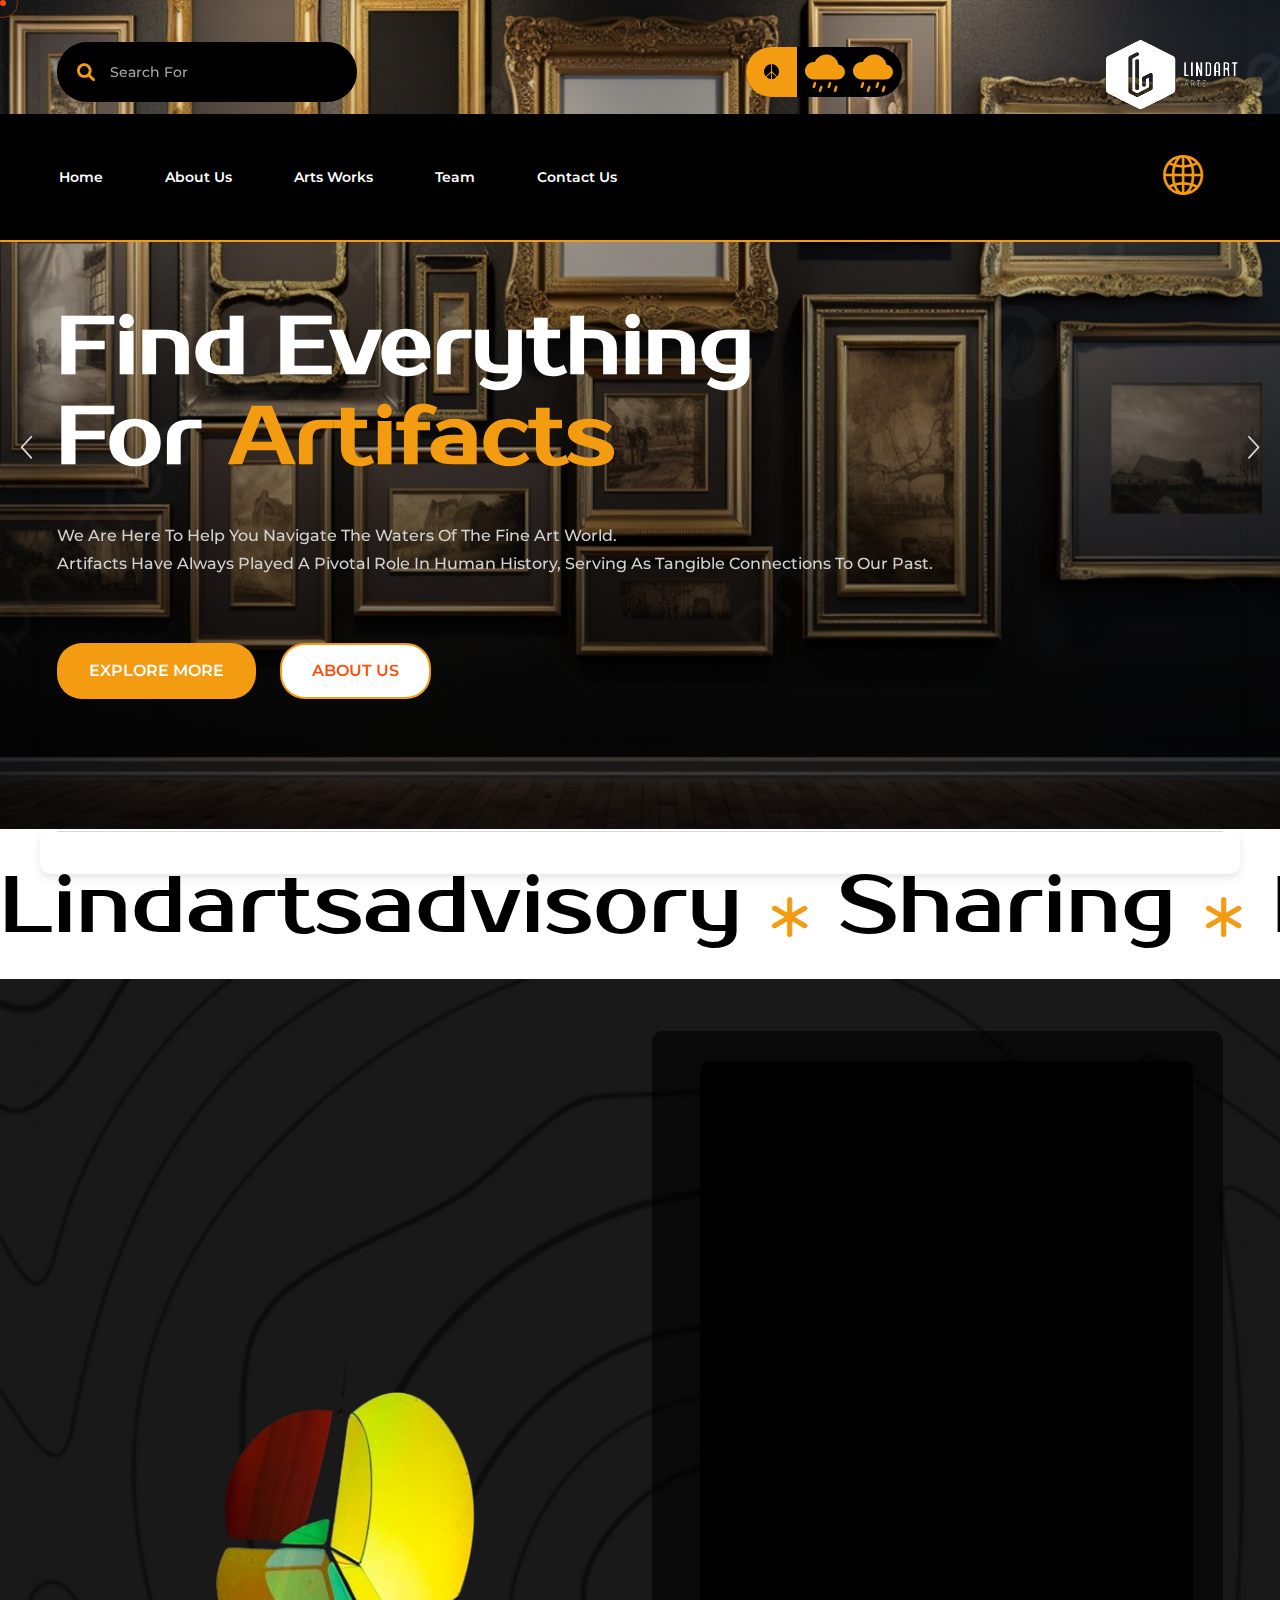
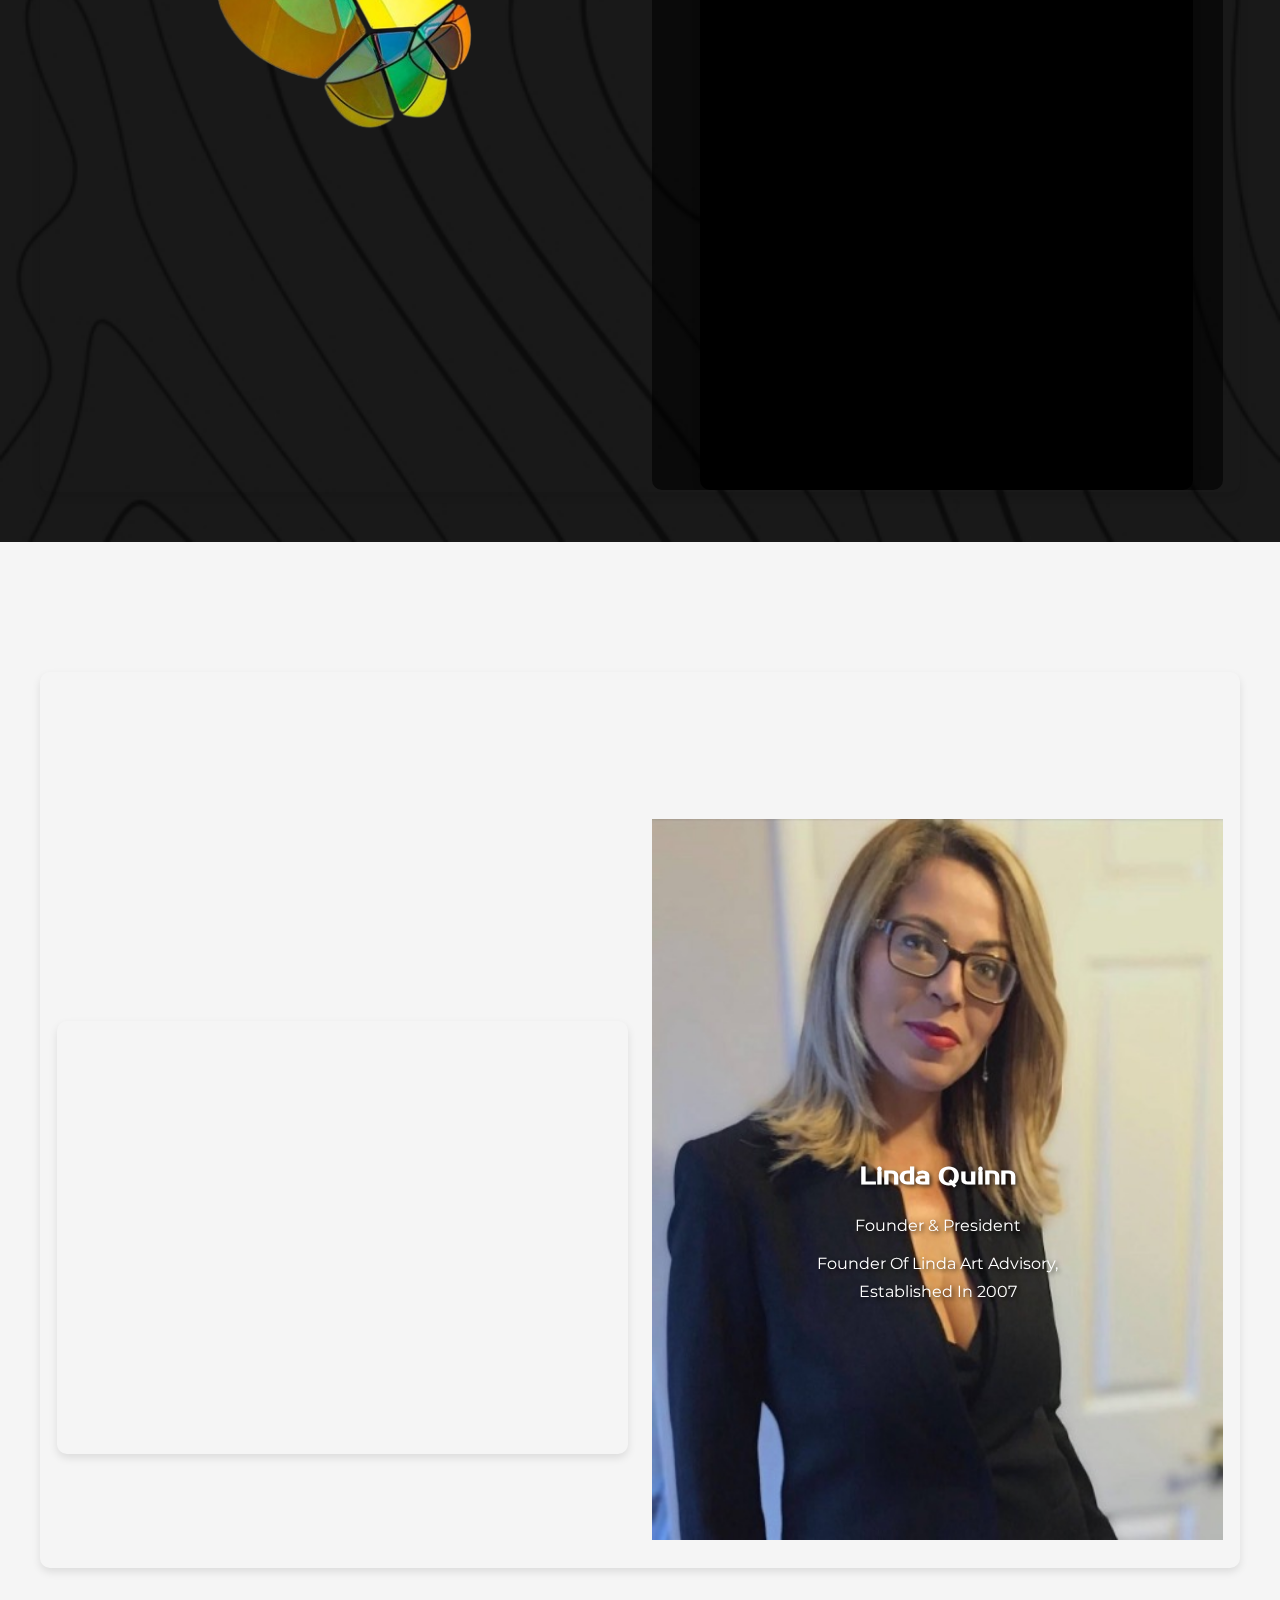
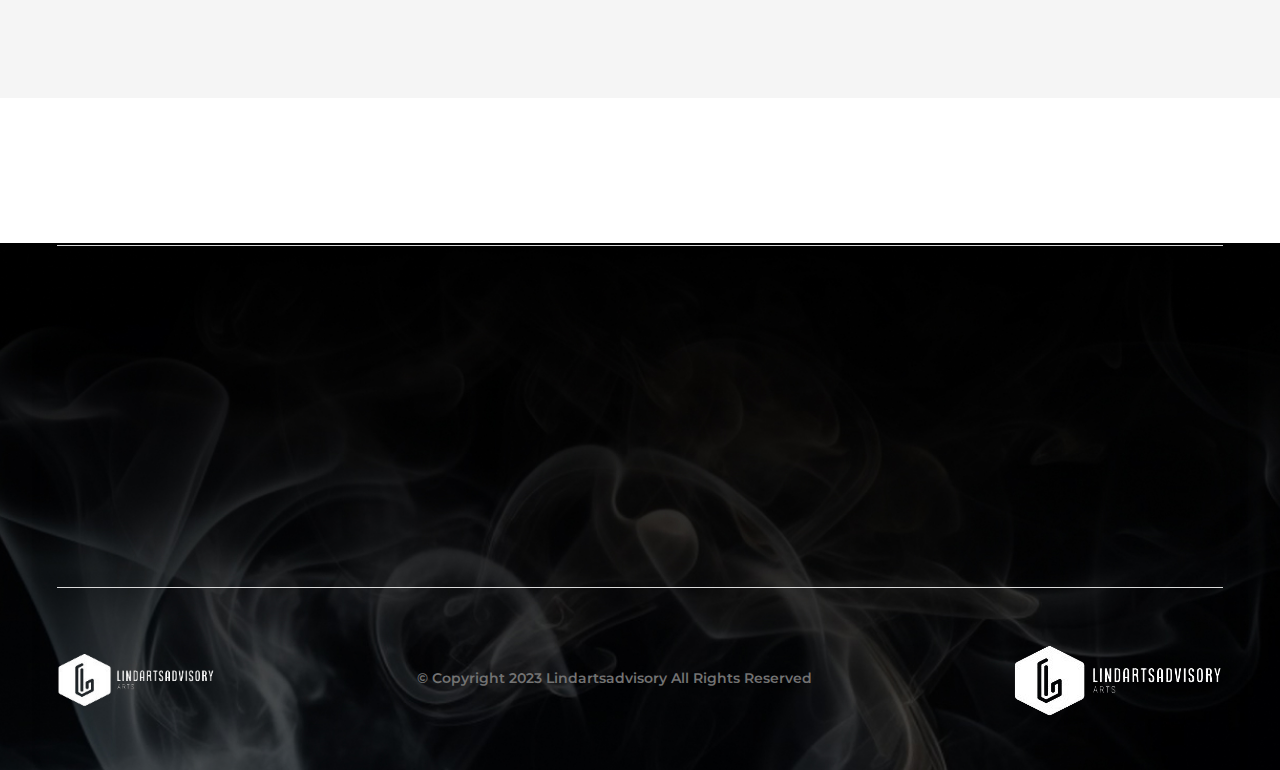
==== commit d334a70a: "team and contact" ====
--- a/Aboutus.html
+++ b/Aboutus.html
@@ -368,120 +368,125 @@
             </section>
             <!-- Discount area end here -->
 
-               <!-- Get now area start here -->
-      <section class="get-now-area pt-130 pb-130">
-        <div class="container">
-            <div class="sub-title text-center mb-65 wow fadeInUp" data-wow-delay=".1s" style="background-color: black;">
-                <h3 style="color: white;"><span class="title-icon"></span> Team<span class="title-icon"></span>
-                </h3>
-            </div>
-            <div class="row align-items-center">
-                <div class="col-xl-6">
-                    <!-- <h4 class="mb-30 wow fadeInUp" data-wow-delay=".1s"><img src="assets/images/icon/fire.svg"
-                            alt="icon">
-                        GET <span class="primary-color">25% OFF</span> NOW</h4> -->
-                    <div class="section-header d-flex align-items-center wow fadeInUp" data-wow-delay=".2s">
-                        <i class="bi bi-asterisk"></i>
-                        <h2>Meet the team</h2>
-                    </div>
-                    <div class="get-now__content">
-                        <div class="get-info py-4 wow fadeInUp" data-wow-delay=".2s">
-                            <!-- <del>$99.00</del> <span>$49.00</span> -->
-                        </div>
-                        <p class="fw-600 wow fadeInUp" data-wow-delay=".3s">Lindartsadvisory provides expert guidance on acquiring and managing collections of artifacts. They help collectors build meaningful collections that reflect their interests and passions while ensuring that each piece is authentic and well-preserved.</p>
-                        <ul class="pt-30 pb-30 bor-bottom wow fadeInUp" data-wow-delay=".3s">
-                            <!-- <li>100% Natural</li>
-                            <li>Coupon $61.99, Code: W2</li>
-                            <li>30 Day Refund</li> -->
-                        </ul>
-                        <div class="time-up d-flex flex-wrap align-items-center gap-5 mt-30 wow fadeInUp"
-                            data-wow-delay=".4s">
-                            <div class="info">
-                                <h4>Get Familiar !</h4>
-                                <span>with us :</span>
-                            </div>
-                            <div class="d-flex gap-2 align-items-center">
-                                <!-- <div class="get-time">
-                                    <h3 id="day">00</h3>
-                                    <span>Day</span>
-                                </div>
-                                <div class="get-time">
-                                    <h3 id="hour">00</h3>
-                                    <span>Hr</span>
-                                </div>
-                                <div class="get-time">
-                                    <h3 id="min">00</h3>
-                                    <span>Min</span>
-                                </div> -->
-                                <!-- <div class="get-time">
-                                    <h3 id="sec">Excellent Arts</h3>
-                                    <span>Sec</span>
-                                </div> -->
-                            </div>
-                        </div>
-                    </div>
-                </div>
-                <div class="col-xl-6">
-                    <div class="get-now__image mt-5 mt-xl-0">
-                        <div class="get-bg-image">
-                            <img src="assets/images/shop/get-bg.png" alt="image">
-                        </div>
-                        <div class="swiper get__slider">
-                            <div class="swiper-wrapper">
-                                <div class="swiper-slide">
-                                    <div class="image">
-                                        <img src="assets/images/shop/team4.png" alt="image">
-                                        <div class="text-overlay">
-                                            <h2 style="color: white;"> <br> <br>Linda Quinn</h2>
-                                            <p>Ceo & Owner</p>
+                <!-- Get now area start here -->
+                <section class="get-now-area pt-130 pb-130">
+                    <div class="container">
+                        <div class="sub-title text-center mb-65 wow fadeInUp" data-wow-delay=".1s" style="background-color: black;">
+                            <h3 style="color: white;"><span class="title-icon"></span> Team<span class="title-icon"></span>
+                            </h3>
+                        </div>
+                        <div class="row align-items-center">
+                            <div class="col-xl-6">
+                                <!-- <h4 class="mb-30 wow fadeInUp" data-wow-delay=".1s"><img src="assets/images/icon/fire.svg"
+                                        alt="icon">
+                                    GET <span class="primary-color">25% OFF</span> NOW</h4> -->
+                                <div class="section-header d-flex align-items-center wow fadeInUp" data-wow-delay=".2s" style="background-color: black;">
+                                    <i class="bi bi-asterisk"></i>
+                                    <h2 style="color: white;">Meet the team</h2>
+                                </div>
+                                <div class="get-now__content">
+                                    <div class="get-info py-4 wow fadeInUp" data-wow-delay=".2s">
+                                        <marquee behavior="" direction="left">At Linda Art Advisory, we unveil history's beauty and inspire creativity.</marquee>
+                                    </div>
+                                    <p class="fw-600 wow fadeInUp" data-wow-delay=".3s" >Lindartsadvisory provides expert guidance on acquiring and managing collections of artifacts. They help collectors build meaningful collections that reflect their interests and passions while ensuring that each piece is authentic and well-preserved.</p>
+                                    <ul class="pt-30 pb-30 bor-bottom wow fadeInUp" data-wow-delay=".3s">
+                                        <marquee behavior="" direction="left">LINDA ART ADVISORY: DISCOVERING THE BEAUTY OF HISTORY, IGNITING ENDLESS CREATIVITY
+                                        </marquee>
+                                    </ul>
+                                    <div class="time-up d-flex flex-wrap align-items-center gap-5 mt-30 wow fadeInUp"
+                                        data-wow-delay=".4s" style="background-color: black;">
+                                        <div class="info"  >
+                                            <h4 style="color: white;">Get Familiar !</h4>
+                                            <span style="color: white;">with us :</span>
+                                        </div>
+                                        <div class="d-flex gap-2 align-items-center">
+                                            <!-- <div class="get-time">
+                                                <h3 id="day">00</h3>
+                                                <span>Day</span>
+                                            </div>
+                                            <div class="get-time">
+                                                <h3 id="hour">00</h3>
+                                                <span>Hr</span>
+                                            </div>
+                                            <div class="get-time">
+                                                <h3 id="min">00</h3>
+                                                <span>Min</span>
+                                            </div> -->
+                                            <!-- <div class="get-time">
+                                                <h3 id="sec">Excellent Arts</h3>
+                                                <span>Sec</span>
+                                            </div> -->
                                         </div>
                                     </div>
                                 </div>
-                                <div class="swiper-slide">
-                                    <div class="image">
-                                        <img src="assets/images/shop/team5.png" alt="image">
-                                        <div class="text-overlay">
-                                            <h2 style="color: white;">Casie Lori</h2>
-                                            <p>Director of Arts.</p>
+                            </div>
+                            <div class="col-xl-6">
+                                <!-- <div class="get-now__image mt-5 mt-xl-0"> -->
+                                    <!-- <div class="get-bg-image">
+                                        <img src="assets/images/shop/get-bg.png" alt="image">
+                                    </div> -->
+                                    <div class="swiper get__slider">
+                                        <div class="swiper-wrapper">
+                                            <div class="swiper-slide">
+                                                <div class="image">
+                                                    <img src="assets/images/shop/team9.jpg" alt="image">
+                                                    <div class="text-overlay">
+                                                        <h2 style="color: white;"> <br> <br>Linda Quinn</h2>
+                                                        <p>Founder & President</p>
+                                                        <p>Founder of Linda Art Advisory, established in 2007</p>
+                                                    </div>
+                                                </div>
+                                            </div>
+                                            <div class="swiper-slide">
+                                                <div class="image">
+                                                    <img src="assets/images/shop/Team7.jpeg" alt="image">
+                                                    <div class="text-overlay">
+                                                        <h2 style="color: white;"><br><br> <br> <br>Casie Lori</h2>
+                                                        <p><b>Chief Creative Officer</b></p>
+                                                        <p><b>Art consultant, museum curator at Linda Art Advisory</b></p>
+                                                    </div>
+                                                </div>
+                                            </div>
+                                            <div class="swiper-slide">
+                                                <div class="image">
+                                                    <img src="assets/images/shop/team8.jpeg" alt="image">
+                                                    <div class="text-overlay">
+                                                        <h2 style="color: white;"> <br> <br><br> <br> <br>Sarah jones</h2>
+                                                        <p><b>Creative Strategist</b></p>
+                                                        <p><b>Creative strategist and project manager</b></p>
+                                                    </div>
+                                                </div>
+                                            </div>
+                                            <!-- New Slide 1 -->
+                                            <div class="swiper-slide">
+                                                <div class="image">
+                                                    <img src="assets/images/shop/team6.jpeg" alt="image">
+                                                    <div class="text-overlay">
+                                                        <div>
+                                                        <h2 style="color: white;"> <br> <br> <br> <br> <br> <br>Cathy Anderson</h2>
+                                                        <p> <b>Senior Project Manager <br> Handles acquisitions for clients.</b> </p>
+                                                        <!-- <p><b>Handles acquisitions for clients.</b></p> -->
+                                                      </div>
+                                                    </div>
+                                                </div>
+                                            </div>
                                         </div>
                                     </div>
                                 </div>
-                                <div class="swiper-slide">
-                                    <div class="image">
-                                        <img src="assets/images/shop/team3.png" alt="image">
-                                        <div class="text-overlay">
-                                            <h2 style="color: white;"> <br> <br><br> <br> <br>WILLIAM ROBERT</h2>
-                                            <p>Art Exhibition Coordinator.</p>
-                                        </div>
-                                    </div>
-                                </div>
-                                <!-- New Slide 1 -->
-                                <div class="swiper-slide">
-                                    <div class="image">
-                                        <img src="assets/images/shop/team1.png" alt="image">
-                                        <div class="text-overlay">
-                                            <h2 style="color: white;"> <br> <br>Emily Johnson</h2>
-                                            <p>Curator.</p>
-                                        </div>
-                                    </div>
-                                </div>
-                            </div>
-                        </div>
-                    </div>
-                </div>
-                
- 
-                        <button class="get-now-arry get-now__arry-left">
-                            <i class="fa-light fa-chevron-left"></i>
-                        </button>
-                        <button class="get-now-arry get-now__arry-right text-warning">
-                            <i class="fa-light fa-chevron-right"></i>
-                        </button>
-                    </div>
-                </div>
-            </div>
-        </div>
-    </section>
+                            </div>
+                            
+             
+                                    <button class="get-now-arry get-now__arry-left">
+                                        <i class="fa-light fa-chevron-left"></i>
+                                    </button>
+                                    <button class="get-now-arry get-now__arry-right text-warning">
+                                        <i class="fa-light fa-chevron-right"></i>
+                                    </button>
+                                </div>
+                            </div>
+                        </div>
+                    </div>
+                </section>
     
 
     <div class="sub-title text-center mb-65 wow fadeInUp marquee-container" data-wow-delay=".1s">
@@ -606,4 +611,4 @@
 
 </body>
 
-</html>
+</html>--- a/styling.css
+++ b/styling.css
@@ -1002,3 +1002,103 @@
   0% { transform: translateX(100%); }
   100% { transform: translateX(-100%); }
 }
+
+
+
+
+.get-now-area {
+  padding-top: 130px;
+  padding-bottom: 130px;
+  background-color: #f5f5f5;
+}
+
+.sub-title {
+  background-color: black;
+  padding: 20px;
+  border-radius: 10px;
+}
+
+.sub-title h3 {
+  color: white;
+  margin: 0;
+}
+
+.section-header {
+  display: flex;
+  align-items: center;
+  background-color: black;
+  padding: 10px 20px;
+  border-radius: 10px;
+  box-shadow: 0 4px 8px rgba(0, 0, 0, 0.1);
+}
+
+.section-header h2 {
+  color: white;
+  margin-left: 10px;
+}
+
+.get-now__content {
+  margin-top: 20px;
+}
+
+.get-info {
+  background-color: #e9ecef;
+  padding: 10px;
+  border-radius: 5px;
+  margin-bottom: 20px;
+}
+
+.get-now__image .swiper-slide {
+  position: relative;
+  overflow: hidden;
+  transition: transform 0.3s ease-in-out, box-shadow 0.3s ease-in-out;
+  box-shadow: 0 4px 8px rgba(0, 0, 0, 0.1);
+  border-radius: 10px;
+}
+
+.get-now__image .swiper-slide:hover {
+  transform: scale(1.05);
+  box-shadow: 0 8px 16px rgba(0, 0, 0, 0.2);
+}
+
+.get-now__image .image {
+  position: relative;
+  overflow: hidden;
+  border-radius: 10px;
+}
+
+.get-now__image img {
+  width: 100%;
+  height: auto;
+  border-radius: 10px;
+  transition: transform 0.3s ease-in-out;
+}
+
+/* .get-now__image .text-overlay {
+  position: absolute;
+  bottom: 0;
+  left: 0;
+  right: 0;
+  background-color: rgba(0, 0, 0, 0.6);
+  color: white;
+  padding: 20px;
+  text-align: center;
+  opacity: 0;
+  transition: opacity 0.3s ease-in-out;
+} */
+
+.get-now__image .swiper-slide:hover .text-overlay {
+  opacity: 1;
+}
+
+.time-up {
+  background-color: black;
+  padding: 20px;
+  border-radius: 10px;
+  box-shadow: 0 4px 8px rgba(0, 0, 0, 0.1);
+}
+
+.time-up h4,
+.time-up span {
+  color: white;
+}